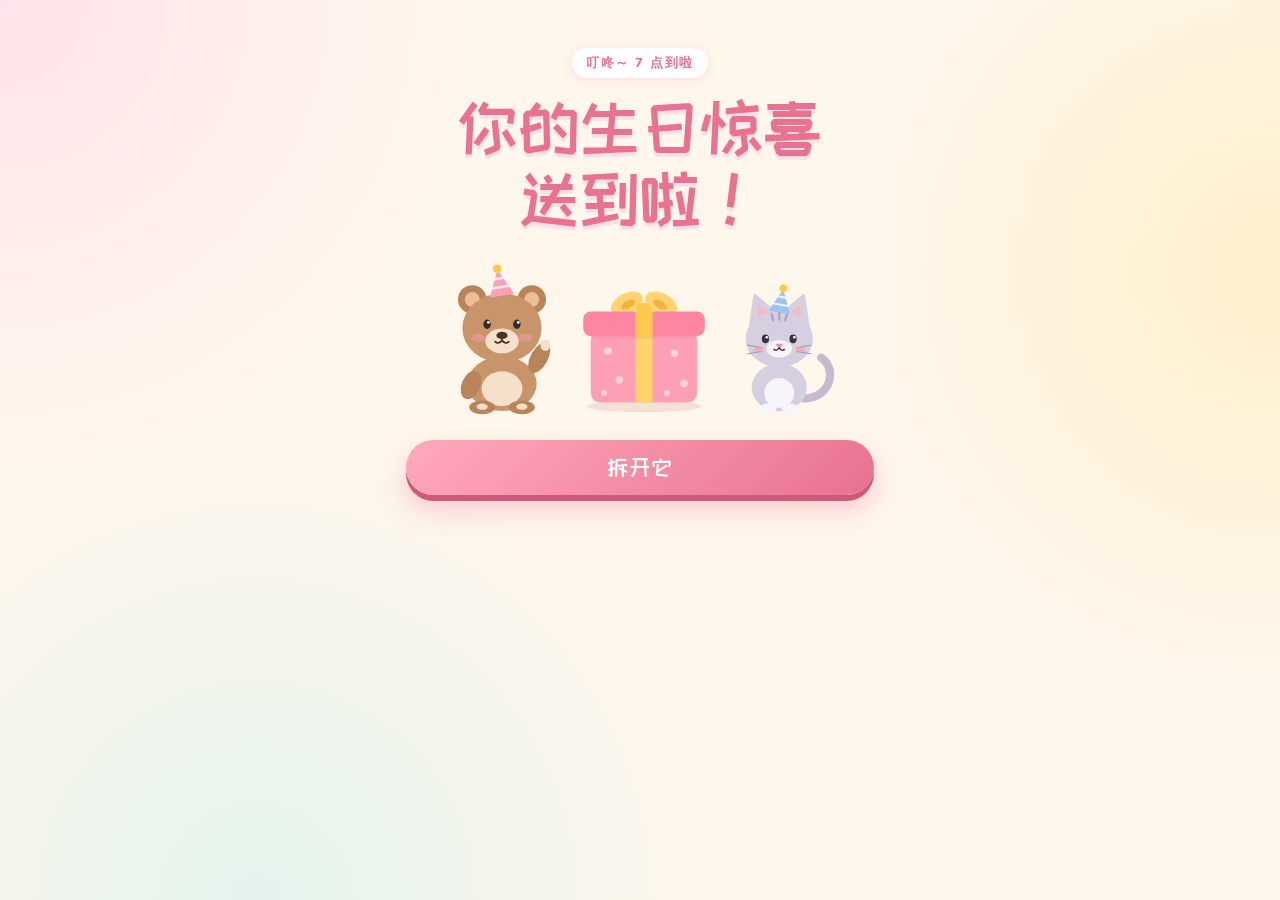
==== birthday/index.html @ e0cf1a4a "Birthday surprise: /birthday page and a week-long envelope on the home page - /birthday: locked unti" ====
<!DOCTYPE html>
<html lang="zh-CN">
<head>
	<meta charset="utf-8" />
	<meta name="viewport" content="width=device-width, initial-scale=1, viewport-fit=cover" />
	<title>生日快乐 ♥</title>
	<meta name="description" content="今晚 7 点（美东时间）准时开启" />
	<meta property="og:title" content="嘘——这里藏着一份生日惊喜" />
	<meta property="og:description" content="今晚 7 点（美东时间）准时开启" />
	<meta name="robots" content="noindex" />
	<meta name="theme-color" content="#fff4ea" />
	<meta name="format-detection" content="telephone=no" />
	<link rel="icon" href="../app/icons/icon-192.png" type="image/png" />
	<link rel="apple-touch-icon" href="../app/icons/apple-touch-icon.png" />
	<link rel="preconnect" href="https://fonts.googleapis.com" />
	<link rel="preconnect" href="https://fonts.gstatic.com" crossorigin />
	<link href="https://fonts.googleapis.com/css2?family=Nunito:wght@600;700;800;900&family=ZCOOL+KuaiLe&display=swap" rel="stylesheet" />
	<style>
		:root {
			--cream: #fff6ec;
			--paper: #fffdf9;
			--ink: #5a3d36;
			--ink-soft: #8a6a60;
			--ink-mute: #b39c92;
			--pink: #ff9fb5;
			--pink-soft: #ffd6e0;
			--pink-deep: #e8728f;
			--honey: #ffc94d;
			--mint: #8fd3b8;
			--sky: #9cc3f2;
			--lav: #c3aef0;
			--shadow: 0 10px 30px rgba(214, 140, 120, 0.16), 0 2px 6px rgba(214, 140, 120, 0.1);
			--display: "ZCOOL KuaiLe", "Nunito", "PingFang SC", "Hiragino Sans GB", "Microsoft YaHei", sans-serif;
			--body: "Nunito", "PingFang SC", "Hiragino Sans GB", "Microsoft YaHei", system-ui, sans-serif;
		}

		* { box-sizing: border-box; margin: 0; padding: 0; }
		[hidden] { display: none !important; }
		html { -webkit-text-size-adjust: 100%; background: var(--cream); }
		body {
			min-height: 100vh;
			min-height: 100svh;
			font-family: var(--body);
			color: var(--ink);
			background:
				radial-gradient(60vmax 60vmax at 0% 0%, #ffe3ea 0%, transparent 60%),
				radial-gradient(55vmax 55vmax at 100% 30%, #fff0cc 0%, transparent 60%),
				radial-gradient(60vmax 60vmax at 20% 100%, #e3f4ec 0%, transparent 60%),
				var(--cream);
			background-attachment: fixed;
			overflow-x: hidden;
			-webkit-tap-highlight-color: transparent;
		}
		button { font: inherit; color: inherit; border: 0; background: none; cursor: pointer; touch-action: manipulation; }
		svg { display: block; overflow: visible; }

		/* ---------- floating hearts / paws / sparkles ---------- */
		.sky { position: fixed; inset: 0; pointer-events: none; z-index: 0; overflow: hidden; }
		.floaty { position: absolute; bottom: -48px; opacity: 0.5; animation: floatUp linear infinite; will-change: transform; }
		.floaty i { display: block; width: 100%; height: 100%; animation: sway 3.2s ease-in-out infinite alternate; }
		.floaty svg { width: 100%; height: 100%; fill: currentColor; }
		@keyframes floatUp { to { transform: translateY(calc(-100vh - 96px)) rotate(24deg); } }
		@keyframes sway { from { transform: translateX(-10px); } to { transform: translateX(10px); } }

		#confetti { position: fixed; inset: 0; width: 100%; height: 100%; pointer-events: none; z-index: 60; }

		main {
			position: relative;
			z-index: 1;
			max-width: 460px;
			margin: 0 auto;
			padding: calc(env(safe-area-inset-top) + 22px) max(16px, env(safe-area-inset-right)) calc(env(safe-area-inset-bottom) + 40px) max(16px, env(safe-area-inset-left));
		}
		@media (min-width: 720px) { main { max-width: 500px; padding-top: 48px; } }

		.stage { animation: stageIn 0.55s ease both; }
		@keyframes stageIn { from { opacity: 0; transform: translateY(14px); } }

		.head { text-align: center; }
		.eyebrow {
			display: inline-block;
			font-weight: 800;
			font-size: 13px;
			letter-spacing: 0.12em;
			color: var(--pink-deep);
			background: #fff;
			padding: 6px 14px;
			border-radius: 999px;
			box-shadow: 0 2px 10px rgba(232, 114, 143, 0.16);
		}
		.title {
			font-family: var(--display);
			font-weight: 400;
			font-size: clamp(46px, 14vw, 66px);
			line-height: 1.08;
			color: var(--pink-deep);
			margin-top: 14px;
			text-shadow: 0 4px 0 #ffe0e8;
		}
		.sub { font-family: var(--display); font-size: clamp(21px, 6.2vw, 27px); color: var(--ink-soft); margin-top: 6px; }

		.card {
			position: relative;
			background: var(--paper);
			border: 2px solid #fff;
			border-radius: 28px;
			box-shadow: var(--shadow);
			padding: 20px;
			margin-top: 20px;
		}
		.card h2, .section-head h2 { font-family: var(--display); font-weight: 400; font-size: 26px; color: var(--pink-deep); text-align: center; }
		.hint { text-align: center; color: var(--ink-soft); font-size: 15px; line-height: 1.6; margin-top: 6px; }

		.bob { animation: bob 3.2s ease-in-out infinite; }
		.bob.late { animation-delay: -1.6s; }
		@keyframes bob { 50% { transform: translateY(-6px); } }

		/* character parts */
		.blink { transform-box: fill-box; transform-origin: center; animation: blink 4.6s infinite; }
		@keyframes blink { 0%, 93%, 100% { transform: scaleY(1); } 96% { transform: scaleY(0.1); } }
		.wave { transform-box: view-box; transform-origin: 146px 168px; animation: wave 1.6s ease-in-out infinite; }
		@keyframes wave { 0%, 100% { transform: rotate(-6deg); } 50% { transform: rotate(14deg); } }
		.tail { transform-box: view-box; transform-origin: 146px 206px; animation: tail 2.2s ease-in-out infinite; }
		@keyframes tail { 0%, 100% { transform: rotate(-8deg); } 50% { transform: rotate(10deg); } }

		/* ---------- stage: locked ---------- */
		.scene {
			position: relative;
			display: flex;
			align-items: flex-end;
			justify-content: center;
			gap: 2%;
			max-width: 380px;
			margin: 22px auto 0;
			padding-bottom: 6px;
		}
		.scene::after {
			content: "";
			position: absolute;
			left: 6%; right: 6%; bottom: 0;
			height: 14px;
			border-radius: 50%;
			background: radial-gradient(closest-side, rgba(200, 140, 120, 0.22), transparent);
			z-index: -1;
		}
		.scene .bear { width: 36%; }
		.scene .cat { width: 33%; }
		.locked-gift { width: 29%; transform-origin: 50% 100%; }
		.locked-gift.wiggle { animation: wiggle 0.55s ease; }
		@keyframes wiggle {
			20% { transform: rotate(-9deg); } 40% { transform: rotate(8deg); }
			60% { transform: rotate(-5deg); } 80% { transform: rotate(3deg); }
		}
		.toast {
			position: absolute;
			left: 50%; top: 0;
			transform: translate(-50%, -100%) scale(0.6);
			opacity: 0;
			background: #fff;
			color: var(--pink-deep);
			font-weight: 800;
			font-size: 15px;
			padding: 8px 14px;
			border-radius: 16px;
			white-space: nowrap;
			box-shadow: var(--shadow);
			pointer-events: none;
			transition: transform 0.28s cubic-bezier(0.2, 1.6, 0.4, 1), opacity 0.2s;
		}
		.toast::after {
			content: "";
			position: absolute; left: 50%; bottom: -6px;
			width: 12px; height: 12px; background: #fff;
			transform: translateX(-50%) rotate(45deg);
			border-radius: 2px;
		}
		.toast.show { opacity: 1; transform: translate(-50%, -110%) scale(1); }

		/* chat */
		.chat { background: #fff8f1; padding: 16px 14px 14px; }
		.chat-log { min-height: 40px; }
		.msg { display: flex; align-items: flex-end; gap: 8px; margin: 10px 0; animation: pop 0.38s cubic-bezier(0.2, 1.5, 0.4, 1) both; }
		.msg.no-anim { animation: none; }
		.msg:first-child { margin-top: 0; }
		@keyframes pop { from { opacity: 0; transform: translateY(8px) scale(0.92); } }
		.av {
			flex: none;
			width: 36px; height: 36px;
			border-radius: 50%;
			background: #fff;
			box-shadow: 0 2px 6px rgba(214, 140, 120, 0.2);
			display: grid; place-items: center;
			padding: 3px;
		}
		.av svg { width: 100%; height: 100%; }
		.bubble {
			max-width: 76%;
			padding: 10px 14px;
			border-radius: 18px 18px 18px 6px;
			background: #fff;
			box-shadow: 0 2px 8px rgba(214, 140, 120, 0.14);
			font-size: 16px;
			line-height: 1.5;
			font-weight: 700;
			word-break: break-word;
		}
		.msg.you { flex-direction: row-reverse; }
		.msg.you .bubble { background: linear-gradient(135deg, #ffb0c3, #f5869f); color: #fff; border-radius: 18px 18px 6px 18px; }
		.typing .bubble { display: flex; gap: 5px; padding: 14px 16px; }
		.typing .bubble span { width: 7px; height: 7px; border-radius: 50%; background: var(--pink); animation: dot 1s infinite; }
		.typing .bubble span:nth-child(2) { animation-delay: 0.15s; }
		.typing .bubble span:nth-child(3) { animation-delay: 0.3s; }
		@keyframes dot { 0%, 60%, 100% { transform: translateY(0); opacity: 0.5; } 30% { transform: translateY(-5px); opacity: 1; } }

		.chips { display: flex; flex-wrap: wrap; justify-content: flex-end; gap: 8px; margin-top: 12px; }
		.chip {
			padding: 9px 15px;
			border-radius: 999px;
			background: #fff;
			border: 2px dashed var(--pink);
			color: var(--pink-deep);
			font-weight: 800;
			font-size: 15px;
			animation: pop 0.38s cubic-bezier(0.2, 1.5, 0.4, 1) both;
		}
		.chip:active { transform: scale(0.95); }
		.chip.first { animation: pop 0.38s cubic-bezier(0.2, 1.5, 0.4, 1) both, nudge 1.8s 1s ease-in-out infinite; }
		@keyframes nudge { 0%, 100% { transform: translateY(0); } 50% { transform: translateY(-3px); } }
		.composer {
			display: flex;
			align-items: center;
			gap: 8px;
			margin-top: 12px;
			background: #fff;
			border-radius: 999px;
			padding: 5px 5px 5px 18px;
			box-shadow: inset 0 0 0 2px #ffe2d6;
			transition: box-shadow 0.2s;
		}
		.composer:focus-within { box-shadow: inset 0 0 0 2px var(--pink); }
		.composer input {
			flex: 1; min-width: 0;
			border: 0; outline: 0; background: transparent;
			font: inherit; font-size: 16px; font-weight: 700; color: var(--ink);
			padding: 8px 0;
		}
		.composer input::placeholder { color: var(--ink-mute); }
		.composer button {
			flex: none;
			width: 42px; height: 42px;
			border-radius: 50%;
			background: var(--pink-deep);
			color: #fff;
			display: grid; place-items: center;
		}
		.composer button svg { width: 20px; height: 20px; }
		.composer button:active { transform: scale(0.92); }

		/* countdown */
		.countdown { margin-top: 86px; text-align: center; padding-top: 30px; animation: pop 0.5s cubic-bezier(0.2, 1.4, 0.4, 1) both; }
		.peek { position: absolute; left: 50%; top: -74px; width: 92px; transform: translateX(-50%); }
		.cd-label { font-family: var(--display); font-size: 22px; color: var(--ink-soft); }
		.cd-digits { display: flex; justify-content: center; align-items: flex-start; gap: 6px; margin-top: 14px; }
		.cd-unit { display: flex; flex-direction: column; align-items: center; gap: 8px; }
		.cd-num {
			display: block;
			min-width: clamp(60px, 19vw, 80px);
			padding: 12px 6px;
			border-radius: 18px;
			background: linear-gradient(#fff, #fff2ea);
			box-shadow: 0 4px 0 #ffd3c4, 0 10px 18px rgba(232, 114, 143, 0.14);
			font: 900 clamp(32px, 10vw, 44px)/1 var(--body);
			font-variant-numeric: tabular-nums;
			color: var(--pink-deep);
		}
		.cd-num.tick { animation: tickPop 0.32s ease; }
		@keyframes tickPop { 40% { transform: translateY(-3px) scale(1.06); } }
		.cd-sep { font: 900 32px/1 var(--body); color: var(--pink); padding-top: 14px; animation: sep 1s steps(1) infinite; }
		@keyframes sep { 50% { opacity: 0.25; } }
		.cd-cap { font-size: 13px; font-weight: 800; color: var(--ink-mute); }
		.cd-foot { margin-top: 16px; font-weight: 800; font-size: 14px; color: var(--ink-soft); }
		.countdown .btn-big { margin-top: 18px; }

		.btn-big {
			display: block;
			width: 100%;
			padding: 16px 20px;
			border-radius: 999px;
			background: linear-gradient(135deg, #ffa9bd, #e8728f);
			color: #fff;
			font-family: var(--display);
			font-size: 23px;
			letter-spacing: 0.04em;
			box-shadow: 0 6px 0 #d0587a, 0 14px 26px rgba(232, 114, 143, 0.35);
			animation: pulse 1.6s ease-in-out infinite;
		}
		.btn-big:active { transform: translateY(4px); box-shadow: 0 2px 0 #d0587a, 0 6px 12px rgba(232, 114, 143, 0.3); animation: none; }
		@keyframes pulse { 50% { transform: scale(1.03); } }

		/* ---------- stage: door ---------- */
		.door-scene { display: flex; align-items: flex-end; justify-content: center; gap: 1%; margin: 26px auto 26px; max-width: 400px; }
		.door-scene .bear { width: 31%; }
		.door-scene .cat { width: 29%; }
		.door-gift { width: 38%; transform-origin: 50% 100%; animation: hop 1.4s ease-in-out infinite; }
		@keyframes hop { 0%, 100% { transform: translateY(0) rotate(0); } 25% { transform: translateY(-10px) rotate(-3deg); } 50% { transform: translateY(0) rotate(0); } 70% { transform: translateY(-5px) rotate(2deg); } }
		.gift-svg .lid { transform-box: view-box; transform-origin: 80px 64px; transition: transform 0.55s cubic-bezier(0.3, 1.4, 0.5, 1), opacity 0.4s 0.2s; }
		.is-open .gift-svg .lid { transform: translate(-26px, -70px) rotate(-28deg); opacity: 0; }
		.is-open { animation: none !important; }

		/* ---------- stage: verify ---------- */
		.verify { margin-top: 96px; padding-top: 34px; text-align: center; }
		.verify-q { font-size: 17px; font-weight: 800; color: var(--ink-soft); }
		.verify-q b { color: var(--pink-deep); }
		.pin { position: relative; display: flex; justify-content: center; gap: 10px; margin: 18px auto 0; width: max-content; cursor: text; }
		.pin input {
			position: absolute; inset: 0; width: 100%; height: 100%;
			opacity: 0; border: 0; font-size: 16px; caret-color: transparent; z-index: 2;
		}
		.pin-box {
			position: relative;
			width: clamp(52px, 15vw, 62px); height: clamp(62px, 18vw, 72px);
			border-radius: 18px;
			background: #fff;
			box-shadow: inset 0 0 0 2px #ffd6e0, 0 4px 0 #ffe4d8;
			display: grid; place-items: center;
			font: 900 32px/1 var(--body);
			color: var(--pink-deep);
			transition: box-shadow 0.15s, background 0.2s;
		}
		.pin.focus .pin-box.active { box-shadow: inset 0 0 0 3px var(--pink-deep), 0 4px 0 #ffd0dc; }
		.pin.focus .pin-box.active::after { content: ""; position: absolute; width: 3px; height: 30px; border-radius: 2px; background: var(--pink-deep); animation: sep 1s steps(1) infinite; }
		.pin.shake { animation: shake 0.5s ease; }
		@keyframes shake { 20%, 60% { transform: translateX(-10px); } 40%, 80% { transform: translateX(10px); } }
		.pin.ok .pin-box { background: #eaf8f1; color: #3aa57a; box-shadow: inset 0 0 0 2px #8fd3b8, 0 4px 0 #cfeee0; }
		.pin-msg { margin-top: 16px; font-weight: 800; font-size: 15px; color: var(--ink-mute); min-height: 1.5em; }
		.pin-msg.bad { color: var(--pink-deep); }
		.pin-msg.good { color: #3aa57a; }

		/* ---------- stage: party ---------- */
		.party-hero { position: relative; text-align: center; padding-top: 6px; }
		.balloon { position: absolute; top: 0; width: 50px; z-index: -1; }
		.balloon svg { width: 100%; }
		.balloon.b1 { left: -2px; animation: drift 5s ease-in-out infinite; }
		.balloon.b2 { right: -2px; top: 18px; width: 44px; animation: drift 6s ease-in-out -2s infinite; }
		@keyframes drift { 50% { transform: translateY(-12px) rotate(4deg); } }
		.bday-title {
			display: flex;
			justify-content: center;
			margin-top: 12px;
			font-family: var(--display);
			font-weight: 400;
			font-size: clamp(66px, 21vw, 104px);
			line-height: 1.05;
			cursor: pointer;
			user-select: none;
			-webkit-user-select: none;
		}
		.bday-title span {
			display: inline-block;
			text-shadow: 0 3px 0 #fff, 0 -3px 0 #fff, 3px 0 0 #fff, -3px 0 0 #fff, 2px 2px 0 #fff, -2px -2px 0 #fff, 2px -2px 0 #fff, -2px 2px 0 #fff, 0 10px 18px rgba(232, 114, 143, 0.28);
			animation: dropIn 0.75s cubic-bezier(0.2, 1.6, 0.4, 1) calc(var(--i) * 0.12s) both, bob 2.8s ease-in-out calc(1.2s + var(--i) * 0.22s) infinite;
		}
		.bday-title span:nth-child(1) { color: #ef7a96; }
		.bday-title span:nth-child(2) { color: #f2a93b; }
		.bday-title span:nth-child(3) { color: #4fb892; }
		.bday-title span:nth-child(4) { color: #6c9ee6; }
		@keyframes dropIn { from { opacity: 0; transform: translateY(-60px) scale(0.6) rotate(-12deg); } }
		.bday-sub { font-weight: 900; font-size: 14px; letter-spacing: 0.34em; color: var(--ink-soft); margin-top: 6px; text-transform: uppercase; }
		.duo { display: flex; justify-content: center; align-items: flex-end; gap: 4%; margin-top: 14px; }
		.duo .bear { width: 44%; max-width: 180px; }
		.duo .cat { width: 41%; max-width: 168px; }

		.apart { display: flex; align-items: center; gap: 10px; margin: 4px 4px 14px; }
		.apart .av { width: 52px; height: 52px; padding: 4px; }
		.apart-line { position: relative; flex: 1; height: 0; border-top: 3px dashed var(--pink-soft); }
		.apart-heart { position: absolute; top: -13px; left: 0; width: 24px; height: 24px; color: var(--pink-deep); animation: travel 2.6s ease-in-out infinite alternate; }
		.apart-heart svg { width: 100%; height: 100%; fill: currentColor; }
		@keyframes travel { from { left: 0; } to { left: calc(100% - 24px); } }
		.apart-card p { text-align: center; line-height: 1.75; font-size: 16px; font-weight: 700; color: var(--ink-soft); }
		.apart-card .big { font-family: var(--display); font-weight: 400; font-size: 25px; line-height: 1.45; color: var(--pink-deep); margin-top: 6px; }
		.apart-card .small { margin-top: 8px; font-size: 15px; }

		.cake { display: block; width: min(78%, 280px); margin: 12px auto 0; }
		.flame { transform-box: fill-box; transform-origin: 50% 100%; animation: flicker 0.16s ease-in-out infinite alternate; transition: transform 0.35s ease, opacity 0.35s ease; }
		.glow { transition: opacity 0.35s ease; animation: glow 1.8s ease-in-out infinite; }
		@keyframes flicker { from { transform: scale(1, 1) skewX(-2deg); } to { transform: scale(0.93, 1.08) skewX(2deg); } }
		@keyframes glow { 50% { opacity: 0.35; } }
		.smoke { opacity: 0; }
		.cake.out .flame { animation: none; transform: scale(0.1); opacity: 0; }
		.cake.out .glow { animation: none; opacity: 0; }
		.cake.out .smoke { animation: smoke 1.6s ease-out forwards; }
		.cake.out .c2 .flame, .cake.out .c2 .glow { transition-delay: 0.12s; }
		.cake.out .c2 .smoke { animation-delay: 0.12s; }
		.cake.out .c3 .flame, .cake.out .c3 .glow { transition-delay: 0.24s; }
		.cake.out .c3 .smoke { animation-delay: 0.24s; }
		@keyframes smoke { 0% { opacity: 0; transform: translateY(0); } 25% { opacity: 0.8; } 100% { opacity: 0; transform: translateY(-26px); } }
		.relight { display: block; margin: 12px auto 0; font-weight: 800; font-size: 14px; color: var(--pink-deep); padding: 8px 14px; border-radius: 999px; background: #fff0f3; }

		.section-head { text-align: center; margin-top: 34px; }
		.section-head p { color: var(--ink-soft); font-weight: 700; margin-top: 4px; }
		.gift-top { display: flex; align-items: center; justify-content: center; gap: 10px; }
		.gift-top h3 { font-family: var(--display); font-weight: 400; font-size: 25px; color: var(--ink); }
		.tag { font-weight: 900; font-size: 13px; letter-spacing: 0.06em; color: #fff; background: var(--pink-deep); padding: 4px 10px; border-radius: 999px; }
		.tag.honey { background: #f2a93b; }
		.giftbox { display: block; width: min(52%, 200px); margin: 14px auto 0; transform-origin: 50% 100%; animation: hop 1.8s ease-in-out infinite; }
		.reveal { text-align: center; animation: pop 0.5s cubic-bezier(0.2, 1.4, 0.4, 1) both; }
		.stand { width: min(92%, 320px); margin: 10px auto 0; }
		.drawer-hot { animation: hot 1.2s ease-in-out infinite; }
		@keyframes hot { 50% { opacity: 0.55; } }
		.point { animation: point 0.9s ease-in-out infinite; }
		@keyframes point { 50% { transform: translateX(6px); } }
		.twinkle { transform-box: fill-box; transform-origin: center; animation: twinkle 1.4s ease-in-out infinite; }
		.twinkle:nth-of-type(2) { animation-delay: 0.45s; }
		.twinkle:nth-of-type(3) { animation-delay: 0.9s; }
		@keyframes twinkle { 50% { transform: scale(0.4) rotate(45deg); opacity: 0.4; } }
		.reveal .big { font-family: var(--display); font-size: 26px; line-height: 1.45; color: var(--ink); margin-top: 12px; }
		.reveal .big b { font-weight: 400; color: var(--pink-deep); }
		.reveal .small { color: var(--ink-soft); font-weight: 700; margin-top: 8px; line-height: 1.6; }

		.scratch {
			position: relative;
			margin-top: 14px;
			aspect-ratio: 1290 / 1159;
			border-radius: 18px;
			overflow: hidden;
			background: #fff;
			box-shadow: inset 0 0 0 2px #ffe2d6;
			user-select: none;
			-webkit-user-select: none;
			-webkit-touch-callout: none;
		}
		.scratch img { position: absolute; inset: 0; width: 100%; height: 100%; object-fit: cover; -webkit-user-drag: none; }
		.scratch canvas { position: absolute; inset: 0; width: 100%; height: 100%; touch-action: none; cursor: grab; transition: opacity 0.6s ease; }
		.scratch canvas.gone { opacity: 0; pointer-events: none; }
		.scratch.revealed img { cursor: zoom-in; }
		.seal {
			position: absolute;
			left: 34.42%; top: 75.93%; width: 42.64%; height: 19.33%;
			clip-path: polygon(22.5% 0, 100% 0, 100% 100%, 0 100%, 0 32.1%, 22.5% 32.1%);
			background: repeating-linear-gradient(-45deg, #ffb3c5 0 8px, #ffd0dc 8px 16px);
			display: flex; align-items: flex-end; justify-content: center;
			padding-bottom: 4%;
		}
		.seal span { font-size: 12px; font-weight: 900; color: #c0506e; background: rgba(255, 255, 255, 0.9); padding: 2px 8px; border-radius: 999px; white-space: nowrap; }
		.seal.wiggle { animation: wiggle 0.5s ease; }
		.scratch-toast {
			position: absolute;
			left: 50%; top: 58%;
			transform: translate(-50%, -50%) scale(0.7);
			opacity: 0;
			z-index: 3;
			background: #fff;
			color: var(--pink-deep);
			font-weight: 900;
			font-size: 15px;
			padding: 9px 16px;
			border-radius: 999px;
			white-space: nowrap;
			box-shadow: var(--shadow);
			pointer-events: none;
			transition: transform 0.28s cubic-bezier(0.2, 1.6, 0.4, 1), opacity 0.2s;
		}
		.scratch-toast.show { opacity: 1; transform: translate(-50%, -50%) scale(1); }
		.scratch-nudge { text-align: center; font-weight: 800; color: var(--pink-deep); margin-top: 10px; font-size: 15px; min-height: 1.5em; }
		.skip { display: block; margin: 6px auto 0; font-size: 13px; font-weight: 700; color: var(--ink-mute); text-decoration: underline; text-underline-offset: 3px; padding: 6px; }
		.scratch-done { text-align: center; margin-top: 14px; animation: pop 0.5s cubic-bezier(0.2, 1.4, 0.4, 1) both; }
		.scratch-done .big { font-family: var(--display); font-size: 24px; color: var(--pink-deep); line-height: 1.4; }
		.scratch-done .small { color: var(--ink-soft); font-weight: 700; margin-top: 6px; font-size: 14px; }

		.letter { margin-top: 34px; padding: 26px 22px 24px; }
		.letter::before { content: ""; position: absolute; inset: 8px; border: 2px dashed #fbd9df; border-radius: 22px; pointer-events: none; }
		.letter h2 { text-align: left; margin-bottom: 8px; }
		.letter p { font-size: 17px; line-height: 1.85; font-weight: 700; color: var(--ink); margin-top: 6px; text-wrap: pretty; }
		.letter .sign { text-align: right; font-family: var(--display); font-weight: 400; font-size: 22px; color: var(--pink-deep); margin-top: 6px; }
		.letter .corner { position: absolute; right: -10px; top: -26px; width: 72px; transform: rotate(10deg); }

		.foot { text-align: center; margin-top: 30px; }
		.foot a { color: var(--ink-soft); font-weight: 800; font-size: 14px; text-decoration: none; padding: 10px 16px; border-radius: 999px; background: rgba(255, 255, 255, 0.7); }

		.music {
			position: fixed;
			z-index: 40;
			right: max(16px, calc(env(safe-area-inset-right) + 10px));
			bottom: calc(env(safe-area-inset-bottom) + 16px);
			width: 54px; height: 54px;
			border-radius: 50%;
			background: #fff;
			color: var(--pink-deep);
			box-shadow: var(--shadow);
			display: grid; place-items: center;
			border: 2px solid #ffe2ea;
		}
		.music svg { width: 24px; height: 24px; }
		.music.on { animation: spin 3s linear infinite; background: var(--pink-deep); color: #fff; border-color: var(--pink-deep); }
		@keyframes spin { to { transform: rotate(360deg); } }

		@media (prefers-reduced-motion: reduce) {
			*, *::before, *::after { animation-duration: 0.01ms !important; animation-iteration-count: 1 !important; transition-duration: 0.01ms !important; }
		}
	</style>
</head>
<body>
	<div class="sky" id="sky" aria-hidden="true"></div>
	<canvas id="confetti" aria-hidden="true"></canvas>

	<main>
		<!-- ============ before 7pm ET ============ -->
		<section id="stage-lock" class="stage" hidden>
			<div class="head">
				<span class="eyebrow">嘿！等一下！</span>
				<h1 class="title">太心急啦！</h1>
				<p class="sub">还没到你生日呢～</p>
			</div>
			<div class="scene">
				<div class="bear bob" data-art="bear-pout"></div>
				<button class="locked-gift" id="locked-gift" aria-label="上了锁的礼物" data-art="gift-locked"></button>
				<div class="cat bob late" data-art="cat"></div>
				<div class="toast" id="toast" role="status"></div>
			</div>

			<div class="card chat">
				<div class="chat-log" id="chat-log" aria-live="polite"></div>
				<div class="chips" id="chips"></div>
				<form class="composer" id="composer" autocomplete="off" hidden>
					<input id="msg" type="text" enterkeyhint="send" placeholder="说点什么…" maxlength="60" aria-label="消息" />
					<button type="submit" aria-label="发送">
						<svg viewBox="0 0 24 24" fill="none" stroke="currentColor" stroke-width="2.6" stroke-linecap="round" stroke-linejoin="round"><path d="M5 12h13M13 6l6 6-6 6"/></svg>
					</button>
				</form>
			</div>

			<div class="card countdown" id="countdown" hidden>
				<div class="peek" data-art="bear-peek"></div>
				<p class="cd-label" id="cd-label">距离拆礼物还有</p>
				<div class="cd-digits">
					<div class="cd-unit"><span class="cd-num" id="cd-h">00</span><span class="cd-cap">小时</span></div>
					<span class="cd-sep">:</span>
					<div class="cd-unit"><span class="cd-num" id="cd-m">00</span><span class="cd-cap">分钟</span></div>
					<span class="cd-sep">:</span>
					<div class="cd-unit"><span class="cd-num" id="cd-s">00</span><span class="cd-cap">秒</span></div>
				</div>
				<p class="cd-foot" id="cd-foot">今晚 7 点（美东时间）准时开启</p>
				<button class="btn-big" id="btn-ready" hidden>时间到啦！拆开惊喜</button>
			</div>
		</section>

		<!-- ============ 7pm, first visit: the doorbell ============ -->
		<section id="stage-door" class="stage" hidden>
			<div class="head">
				<span class="eyebrow">叮咚～ 7 点到啦</span>
				<h1 class="title">你的生日惊喜<br />送到啦！</h1>
			</div>
			<div class="door-scene">
				<div class="bear bob" data-art="bear-hat"></div>
				<button class="door-gift" id="door-gift" aria-label="打开礼物" data-art="gift"></button>
				<div class="cat bob late" data-art="cat-hat"></div>
			</div>
			<button class="btn-big" id="btn-open">拆开它</button>
		</section>

		<!-- ============ are you really you? ============ -->
		<section id="stage-verify" class="stage" hidden>
			<div class="head">
				<span class="eyebrow">拆礼物之前</span>
				<h1 class="title">真的是你吗？</h1>
				<p class="sub">先验证一下身份～</p>
			</div>
			<div class="card verify">
				<div class="peek" data-art="bear-peek"></div>
				<p class="verify-q">输入<b>我们在一起的日子</b></p>
				<label class="pin" id="pin">
					<input id="pin-input" type="text" inputmode="numeric" pattern="[0-9]*" maxlength="4" autocomplete="off" aria-label="我们在一起的日子，4 个数字" />
					<span class="pin-box"></span><span class="pin-box"></span><span class="pin-box"></span><span class="pin-box"></span>
				</label>
				<p class="pin-msg" id="pin-msg">4 个数字哦</p>
			</div>
		</section>

		<!-- ============ the party ============ -->
		<section id="stage-party" class="stage" hidden>
			<header class="party-hero">
				<div class="balloon b1" data-art="balloon-pink"></div>
				<div class="balloon b2" data-art="balloon-blue"></div>
				<span class="eyebrow">给全世界最可爱的小朋友</span>
				<h1 class="bday-title" id="bday-title" aria-label="生日快乐">
					<span style="--i:0">生</span><span style="--i:1">日</span><span style="--i:2">快</span><span style="--i:3">乐</span>
				</h1>
				<p class="bday-sub">Happy Birthday</p>
				<div class="duo">
					<div class="bear bob" data-art="bear-hat"></div>
					<div class="cat bob late" data-art="cat-hat"></div>
				</div>
			</header>

			<section class="card apart-card">
				<div class="apart">
					<div class="av" data-art="bear-face"></div>
					<div class="apart-line"><span class="apart-heart" data-art="heart"></span></div>
					<div class="av" data-art="cat-face"></div>
				</div>
				<p>我知道，今年生日我不在你身边……</p>
				<p class="big">但是礼物，<br />一定一定要有的呀！</p>
				<p class="small">所以我偷偷准备了两份：<br />一份早就藏好了，一份正在路上跑着～</p>
			</section>

			<section class="card">
				<h2>先许个愿吧</h2>
				<p class="hint" id="cake-hint">闭上眼睛许个愿，<br />然后点一下蜡烛，把它们吹灭～</p>
				<button class="cake" id="cake" aria-label="吹蜡烛" data-art="cake"></button>
				<button class="relight" id="relight" hidden>再点一次蜡烛</button>
			</section>

			<div class="section-head">
				<h2>你的生日礼物</h2>
				<p>一共两份，一个一个拆～</p>
			</div>

			<section class="card" id="gift1">
				<div class="gift-top"><span class="tag">No.1</span><h3>神秘礼物</h3></div>
				<button class="giftbox" id="giftbox" aria-label="拆开第一份礼物" data-art="gift"></button>
				<p class="hint" id="giftbox-hint">点一下礼物盒，拆开看看</p>
				<div class="reveal" id="gift1-reveal" hidden>
					<div class="stand" data-art="nightstand"></div>
					<p class="big">去<b>床头柜</b>那里，<br />拉开<b>最下面</b>的那个抽屉～</p>
					<p class="small">它已经在里面偷偷等你好久啦</p>
				</div>
			</section>

			<section class="card" id="gift2">
				<div class="gift-top"><span class="tag honey">No.2</span><h3>刮刮乐</h3></div>
				<p class="hint">用手指把涂层刮开，看看是什么～</p>
				<div class="scratch" id="scratch">
					<img id="scratch-img" alt="第二份礼物：订单已下，预计 10 月 6 日送到" data-src="gift.jpg" draggable="false" />
					<div class="seal" id="seal"><span>地址保密</span></div>
					<canvas id="scratch-cover"></canvas>
					<div class="scratch-toast" id="scratch-toast">不能把个人信息暴露在网上哦～</div>
				</div>
				<p class="scratch-nudge" id="scratch-nudge"></p>
				<button class="skip" id="scratch-skip">手指刮累了？直接揭晓</button>
				<div class="scratch-done" id="scratch-done" hidden>
					<p class="big">它已经在路上啦，<br />10 月 6 日见！</p>
					<p class="small">人没法飞过去，就先让礼物替我跑一趟～</p>
				</div>
			</section>

			<section class="card letter">
				<div class="corner" data-art="cat-face"></div>
				<h2>写给你</h2>
				<p>小朋友，生日快乐呀！</p>
				<p>今年没办法陪你吹蜡烛，也没办法第一个当面抱抱你，想到这个就有一点点小遗憾。</p>
				<p>但是距离挡不住礼物，更挡不住想你。这些小惊喜，就当是我先替自己陪在你身边～</p>
				<p>等我们见面，再补你一个大大的拥抱。</p>
				<p>新的一岁，要一直开开心心的。</p>
				<p class="sign">永远爱你的哥哥 ♥&#xFE0E;</p>
			</section>

			<div class="foot"><a href="/">回到我们的故事 →</a></div>
		</section>

		<noscript><p class="hint" style="margin-top:40px">要打开 JavaScript 才能拆礼物哦</p></noscript>
	</main>
	<button class="music" id="music" aria-label="播放生日歌" hidden>
		<svg viewBox="0 0 24 24" fill="currentColor"><path d="M9 17.5a3 3 0 1 1-2-2.83V5.2a1 1 0 0 1 .76-.97l10-2.5A1 1 0 0 1 19 2.7v12.8a3 3 0 1 1-2-2.83V7.28l-8 2V17.5z"/></svg>
	</button>

	<script>
	(() => {
		'use strict';

		// 2026-09-29 19:00 America/New_York (EDT = UTC-4)
		const UNLOCK = Date.UTC(2026, 8, 29, 23, 0, 0);

		// Preview helpers: ?now=2026-09-29T23:00:05Z pretends it's that moment; ?reset forgets progress.
		const qs = new URLSearchParams(location.search);
		let clockOffset = 0;
		if (qs.has('now')) {
			const t = Date.parse(qs.get('now'));
			if (!Number.isNaN(t)) clockOffset = t - Date.now();
		}
		const now = () => Date.now() + clockOffset;

		// "our day" as 4 digits; only a salted FNV-1a hash lives here, never the digits
		const CODE_HASH = '9ea02e50';
		const codeOk = (code) => {
			const str = `ff-bday-2026::${code}`;
			let h = 0x811c9dc5;
			for (let i = 0; i < str.length; i++) { h ^= str.charCodeAt(i); h = Math.imul(h, 0x01000193) >>> 0; }
			return h.toString(16).padStart(8, '0') === CODE_HASH;
		};

		const KEY = 'ff-bday-2026:';
		const store = {
			get(k) { try { return localStorage.getItem(KEY + k); } catch (e) { return null; } },
			set(k, v) { try { localStorage.setItem(KEY + k, v); } catch (e) {} },
			clear() {
				try { Object.keys(localStorage).filter((k) => k.startsWith(KEY)).forEach((k) => localStorage.removeItem(k)); } catch (e) {}
			},
		};
		if (qs.has('reset')) store.clear();

		const $ = (s, r = document) => r.querySelector(s);
		const sleep = (ms) => new Promise((r) => setTimeout(r, ms));
		const pick = (a) => a[Math.floor(Math.random() * a.length)];
		const reduced = window.matchMedia('(prefers-reduced-motion: reduce)').matches;

		/* ================= art ================= */

		const HEART_D = 'M12 21s-7.5-4.6-9.6-9.2C.9 8.4 3 4.5 6.7 4.5c2.1 0 3.6 1.2 5.3 3.2 1.7-2 3.2-3.2 5.3-3.2 3.7 0 5.8 3.9 4.3 7.3C19.5 16.4 12 21 12 21z';
		const ICONS = {
			heart: `<svg viewBox="0 0 24 24"><path d="${HEART_D}"/></svg>`,
			paw: '<svg viewBox="0 0 24 24"><ellipse cx="12" cy="15.5" rx="5.6" ry="4.6"/><circle cx="5.8" cy="9.6" r="2.4"/><circle cx="9.8" cy="5.8" r="2.4"/><circle cx="14.2" cy="5.8" r="2.4"/><circle cx="18.2" cy="9.6" r="2.4"/></svg>',
			star: '<svg viewBox="0 0 24 24"><path d="M12 2c.8 5.2 4.8 9.2 10 10-5.2.8-9.2 4.8-10 10-.8-5.2-4.8-9.2-10-10 5.2-.8 9.2-4.8 10-10z"/></svg>',
		};

		function partyHat(x, y, tilt, color) {
			return `<g transform="rotate(${tilt} ${x} ${y})">
				<path d="M${x - 20} ${y} L${x} ${y - 42} L${x + 20} ${y} Z" fill="${color}"/>
				<path d="M${x - 13} ${y - 14} L${x + 13} ${y - 14} M${x - 7} ${y - 28} L${x + 7} ${y - 28}" stroke="#fff" stroke-width="4" stroke-linecap="round" opacity=".8"/>
				<circle cx="${x}" cy="${y - 44}" r="7" fill="#ffc94d"/>
			</g>`;
		}

		function bearHead({ pout = false, hat = false } = {}) {
			const brows = pout
				? '<path d="M64 70 L84 76 M136 70 L116 76" stroke="#6b4a36" stroke-width="4" stroke-linecap="round"/>'
				: '';
			const mouth = pout
				? '<path d="M100 111 v3 M92 121 q8 -6 16 0" stroke="#4a3228" stroke-width="2.8" fill="none" stroke-linecap="round"/>'
				: '<path d="M100 110 v4 M100 114 q-6 7 -11 2 M100 114 q6 7 11 2" stroke="#4a3228" stroke-width="2.8" fill="none" stroke-linecap="round"/>';
			return `<g>
				<circle cx="52" cy="48" r="23" fill="#b8845a"/><circle cx="52" cy="48" r="12" fill="#ebbd98"/>
				<circle cx="148" cy="48" r="23" fill="#b8845a"/><circle cx="148" cy="48" r="12" fill="#ebbd98"/>
				<ellipse cx="100" cy="94" rx="64" ry="56" fill="#c8956a"/>
				<ellipse cx="100" cy="115" rx="27" ry="20" fill="#f5e0c9"/>
				<ellipse cx="100" cy="106" rx="9" ry="6" fill="#4a3228"/>
				${mouth}
				<g class="blink">
					<ellipse cx="76" cy="88" rx="6" ry="7.5" fill="#3a2a24"/><ellipse cx="124" cy="88" rx="6" ry="7.5" fill="#3a2a24"/>
					<circle cx="78.2" cy="85" r="2.3" fill="#fff"/><circle cx="126.2" cy="85" r="2.3" fill="#fff"/>
				</g>
				<ellipse cx="62" cy="110" rx="11" ry="6.5" fill="#f59aa7" opacity=".6"/>
				<ellipse cx="138" cy="110" rx="11" ry="6.5" fill="#f59aa7" opacity=".6"/>
				${brows}
				${hat ? partyHat(100, 42, -10, '#ff9fb5') : ''}
			</g>`;
		}

		function bear({ pout = false, hat = false } = {}) {
			return `<svg class="bear-svg" viewBox="0 -14 200 248" aria-hidden="true">
				<ellipse cx="100" cy="184" rx="56" ry="44" fill="#c8956a"/>
				<ellipse cx="100" cy="192" rx="33" ry="28" fill="#f5e0c9"/>
				<ellipse cx="50" cy="186" rx="15" ry="24" fill="#b8845a" transform="rotate(22 50 186)"/>
				<ellipse cx="68" cy="222" rx="21" ry="11" fill="#b8845a"/><ellipse cx="132" cy="222" rx="21" ry="11" fill="#b8845a"/>
				<ellipse cx="68" cy="221" rx="9" ry="5" fill="#f5e0c9"/><ellipse cx="132" cy="221" rx="9" ry="5" fill="#f5e0c9"/>
				${bearHead({ pout, hat })}
				<g class="wave">
					<ellipse cx="160" cy="142" rx="14" ry="27" fill="#b8845a" transform="rotate(28 160 142)"/>
					<ellipse cx="170" cy="122" rx="8" ry="9" fill="#f5e0c9"/>
				</g>
			</svg>`;
		}

		function catHead({ hat = false } = {}) {
			return `<g>
				<path d="M48 76 L56 20 L96 54 Z" fill="#d6cfe0" stroke="#d6cfe0" stroke-width="6" stroke-linejoin="round"/>
				<path d="M60 64 L63 36 L84 55 Z" fill="#f7b8c4"/>
				<path d="M152 76 L144 20 L104 54 Z" fill="#d6cfe0" stroke="#d6cfe0" stroke-width="6" stroke-linejoin="round"/>
				<path d="M140 64 L137 36 L116 55 Z" fill="#f7b8c4"/>
				<ellipse cx="100" cy="98" rx="61" ry="51" fill="#d6cfe0"/>
				<path d="M100 50 v13 M86 53 l3 11 M114 53 l-3 11" stroke="#b1a6c2" stroke-width="4.5" stroke-linecap="round"/>
				<ellipse cx="100" cy="116" rx="23" ry="16" fill="#f8f4fb"/>
				<g class="blink">
					<ellipse cx="75" cy="98" rx="6.5" ry="8" fill="#3a2f45"/><ellipse cx="125" cy="98" rx="6.5" ry="8" fill="#3a2f45"/>
					<circle cx="77.4" cy="95" r="2.4" fill="#fff"/><circle cx="127.4" cy="95" r="2.4" fill="#fff"/>
				</g>
				<path d="M94.5 108 h11 l-5.5 6 z" fill="#f28ca3" stroke="#f28ca3" stroke-width="2" stroke-linejoin="round"/>
				<path d="M100 114 q-4 7 -9.5 3 M100 114 q4 7 9.5 3" stroke="#3a2f45" stroke-width="2.4" fill="none" stroke-linecap="round"/>
				<g stroke="#a197b0" stroke-width="2" stroke-linecap="round"><path d="M68 114 l-26 -5 M68 121 l-25 4 M132 114 l26 -5 M132 121 l25 4"/></g>
				<ellipse cx="62" cy="118" rx="9" ry="5.5" fill="#f59aa7" opacity=".55"/>
				<ellipse cx="138" cy="118" rx="9" ry="5.5" fill="#f59aa7" opacity=".55"/>
				${hat ? partyHat(100, 50, 10, '#9cc3f2') : ''}
			</g>`;
		}

		function cat({ hat = false } = {}) {
			return `<svg class="cat-svg" viewBox="0 -14 210 248" aria-hidden="true">
				<g class="tail"><path d="M146 206 C 196 204, 204 150, 176 132" stroke="#c4bbd1" stroke-width="15" fill="none" stroke-linecap="round"/></g>
				<ellipse cx="100" cy="186" rx="50" ry="43" fill="#d6cfe0"/>
				<ellipse cx="100" cy="196" rx="27" ry="27" fill="#f8f4fb"/>
				<ellipse cx="80" cy="224" rx="15" ry="9" fill="#f8f4fb"/><ellipse cx="120" cy="224" rx="15" ry="9" fill="#f8f4fb"/>
				${catHead({ hat })}
			</svg>`;
		}

		const bearFace = () => `<svg viewBox="26 20 148 134" aria-hidden="true">${bearHead()}</svg>`;
		const catFace = () => `<svg viewBox="36 14 128 140" aria-hidden="true">${catHead()}</svg>`;
		const bearPeek = () => `<svg viewBox="26 20 148 144" aria-hidden="true">${bearHead()}
			<ellipse cx="66" cy="152" rx="17" ry="11" fill="#b8845a"/><ellipse cx="134" cy="152" rx="17" ry="11" fill="#b8845a"/>
			<ellipse cx="66" cy="150" rx="7" ry="4" fill="#f5e0c9"/><ellipse cx="134" cy="150" rx="7" ry="4" fill="#f5e0c9"/></svg>`;

		function gift({ locked = false } = {}) {
			const lock = locked ? `<g>
				<path d="M71 104 v-9 a9 9 0 0 1 18 0 v9" stroke="#a86c35" stroke-width="5.5" fill="none"/>
				<rect x="63" y="101" width="34" height="28" rx="7" fill="#d9954a"/>
				<circle cx="80" cy="112" r="4" fill="#5a3d36"/><rect x="78.5" y="113" width="3" height="8" rx="1.5" fill="#5a3d36"/>
			</g>` : '';
			return `<svg class="gift-svg" viewBox="0 0 160 160" aria-hidden="true">
				<ellipse cx="80" cy="152" rx="60" ry="6" fill="rgba(200,140,120,.2)"/>
				<rect x="24" y="72" width="112" height="76" rx="10" fill="#ff9fb5"/>
				<g fill="#fff" opacity=".55"><circle cx="42" cy="94" r="4"/><circle cx="54" cy="124" r="4"/><circle cx="112" cy="96" r="4"/><circle cx="122" cy="128" r="4"/><circle cx="38" cy="138" r="3"/><circle cx="104" cy="138" r="3"/></g>
				<rect x="71" y="72" width="18" height="76" fill="#ffd36e"/>
				<rect x="24" y="72" width="112" height="9" fill="#c0506e" opacity=".12"/>
				${lock}
				<g class="lid">
					<ellipse cx="62" cy="44" rx="18" ry="11" transform="rotate(-28 62 44)" fill="#ffd36e"/>
					<ellipse cx="98" cy="44" rx="18" ry="11" transform="rotate(28 98 44)" fill="#ffd36e"/>
					<ellipse cx="63" cy="45" rx="8" ry="4" transform="rotate(-28 63 45)" fill="#f2b23c"/>
					<ellipse cx="97" cy="45" rx="8" ry="4" transform="rotate(28 97 45)" fill="#f2b23c"/>
					<rect x="16" y="52" width="128" height="26" rx="8" fill="#ff86a3"/>
					<rect x="71" y="52" width="18" height="26" fill="#ffc94d"/>
					<circle cx="80" cy="51" r="8" fill="#ffc94d"/>
				</g>
			</svg>`;
		}

		function candle(x, color, cls) {
			return `<g class="${cls}">
				<rect x="${x - 4}" y="52" width="8" height="34" rx="3" fill="${color}"/>
				<rect x="${x - 2}" y="56" width="2" height="26" rx="1" fill="#fff" opacity=".6"/>
				<path d="M${x} 52 v-6" stroke="#5a3d36" stroke-width="2" stroke-linecap="round"/>
				<g transform="translate(${x} 46)">
					<circle class="glow" cx="0" cy="-12" r="15" fill="#ffd76e" opacity=".55"/>
					<g class="flame">
						<path d="M0 0 C-8 -6 -6 -18 0 -27 C6 -18 8 -6 0 0 Z" fill="#ffb347"/>
						<path d="M0 -2 C-4 -6 -3 -12 0 -17 C3 -12 4 -6 0 -2 Z" fill="#fff3b0"/>
					</g>
					<path class="smoke" d="M0 -4 c-5 -6 5 -10 0 -16 c-5 -6 5 -10 0 -16" stroke="#cbbdb8" stroke-width="3" fill="none" stroke-linecap="round"/>
				</g>
			</g>`;
		}

		function cake() {
			return `<svg viewBox="0 0 240 222" aria-hidden="true">
				<ellipse cx="120" cy="202" rx="104" ry="14" fill="#fff" stroke="#f3dccf" stroke-width="3"/>
				<rect x="40" y="130" width="160" height="70" rx="14" fill="#ffd3de"/>
				<path d="M40 142 C44 154 56 154 60 142 C64 156 76 156 80 142 C84 152 96 152 100 142 C104 158 116 158 120 142 C124 152 136 152 140 142 C144 156 156 156 160 142 C164 152 176 152 180 142 C184 154 196 154 200 142 L200 142 Q200 130 188 130 L52 130 Q40 130 40 142 Z" fill="#fffaf3"/>
				<g fill="#ff86a3"><path transform="translate(62 170) scale(.6)" d="${HEART_D}"/><path transform="translate(113 174) scale(.6)" d="${HEART_D}"/><path transform="translate(164 170) scale(.6)" d="${HEART_D}"/></g>
				<g stroke-width="3.5" stroke-linecap="round"><path d="M96 166 l6 -3" stroke="#8fd3b8"/><path d="M146 186 l5 3" stroke="#9cc3f2"/><path d="M58 190 l6 2" stroke="#ffc94d"/><path d="M186 186 l-5 3" stroke="#c3aef0"/><path d="M140 164 l4 4" stroke="#ffc94d"/></g>
				<rect x="66" y="84" width="108" height="50" rx="12" fill="#fff1c9"/>
				<path d="M66 96 C70 106 80 106 84 96 C88 108 98 108 102 96 C106 104 116 104 120 96 C124 108 134 108 138 96 C142 104 152 104 156 96 C160 106 170 106 174 96 L174 96 Q174 84 162 84 L78 84 Q66 84 66 96 Z" fill="#ff9fb5"/>
				<g fill="#fff" opacity=".85"><circle cx="86" cy="118" r="2.5"/><circle cx="104" cy="124" r="2.5"/><circle cx="124" cy="116" r="2.5"/><circle cx="144" cy="124" r="2.5"/><circle cx="160" cy="116" r="2.5"/></g>
				${candle(96, '#9cc3f2', 'c1')}${candle(120, '#ff9fb5', 'c2')}${candle(144, '#8fd3b8', 'c3')}
			</svg>`;
		}

		function nightstand() {
			return `<svg viewBox="0 0 240 212" aria-hidden="true">
				<ellipse cx="120" cy="205" rx="94" ry="6" fill="rgba(200,140,120,.2)"/>
				<circle cx="181" cy="50" r="32" fill="#ffe9a8" opacity=".45"/>
				<rect x="178" y="52" width="6" height="30" fill="#d8b48c"/>
				<ellipse cx="181" cy="84" rx="16" ry="4.5" fill="#b8845a"/>
				<path d="M160 54 L168 20 H194 L202 54 Z" fill="#ffe29a"/>
				<rect x="50" y="50" width="32" height="36" rx="4" fill="#fff" stroke="#e6bb90" stroke-width="3"/>
				<path transform="translate(57 58) scale(.75)" d="${HEART_D}" fill="#ff9fb5"/>
				<rect x="30" y="86" width="180" height="14" rx="6" fill="#b8845a"/>
				<rect x="40" y="98" width="160" height="96" rx="6" fill="#d9a878"/>
				<rect x="50" y="106" width="140" height="24" rx="5" fill="#e9c197"/><circle cx="120" cy="118" r="4" fill="#a5704a"/>
				<rect x="50" y="136" width="140" height="24" rx="5" fill="#e9c197"/><circle cx="120" cy="148" r="4" fill="#a5704a"/>
				<g class="drawer-hot"><rect x="48" y="164" width="144" height="26" rx="6" fill="#ffe6f0" stroke="#e8728f" stroke-width="3"/></g>
				<rect x="50" y="166" width="140" height="22" rx="5" fill="#fff4c9"/>
				<circle cx="120" cy="177" r="4" fill="#a5704a"/>
				<path transform="translate(137 170) scale(.55)" d="${HEART_D}" fill="#e8728f"/>
				<rect x="48" y="192" width="10" height="12" rx="3" fill="#b8845a"/><rect x="182" y="192" width="10" height="12" rx="3" fill="#b8845a"/>
				<g fill="#ffc94d">
					<path class="twinkle" transform="translate(196 150) scale(.7)" d="M12 2c.8 5.2 4.8 9.2 10 10-5.2.8-9.2 4.8-10 10-.8-5.2-4.8-9.2-10-10 5.2-.8 9.2-4.8 10-10z"/>
					<path class="twinkle" transform="translate(204 178) scale(.5)" d="M12 2c.8 5.2 4.8 9.2 10 10-5.2.8-9.2 4.8-10 10-.8-5.2-4.8-9.2-10-10 5.2-.8 9.2-4.8 10-10z"/>
					<path class="twinkle" transform="translate(28 150) scale(.45)" d="M12 2c.8 5.2 4.8 9.2 10 10-5.2.8-9.2 4.8-10 10-.8-5.2-4.8-9.2-10-10 5.2-.8 9.2-4.8 10-10z"/>
				</g>
				<g class="point"><path d="M4 177 h30 M24 167 l10 10 l-10 10" stroke="#e8728f" stroke-width="5" fill="none" stroke-linecap="round" stroke-linejoin="round"/></g>
			</svg>`;
		}

		const balloon = (fill, shine) => `<svg viewBox="0 0 50 110" aria-hidden="true">
			<path d="M25 58 C 22 72, 30 80, 24 94 S 26 106, 25 110" stroke="#c9a99e" stroke-width="1.5" fill="none"/>
			<ellipse cx="25" cy="28" rx="22" ry="27" fill="${fill}"/>
			<path d="M21 55 L29 55 L25 60 Z" fill="${fill}"/>
			<ellipse cx="17" cy="18" rx="5" ry="8" fill="${shine}" opacity=".7" transform="rotate(20 17 18)"/>
		</svg>`;

		const ART = {
			'bear-pout': () => bear({ pout: true }),
			'bear-hat': () => bear({ hat: true }),
			cat: () => cat(),
			'cat-hat': () => cat({ hat: true }),
			'bear-face': bearFace,
			'cat-face': catFace,
			'bear-peek': bearPeek,
			gift: () => gift(),
			'gift-locked': () => gift({ locked: true }),
			cake,
			nightstand,
			heart: () => ICONS.heart,
			'balloon-pink': () => balloon('#ffadc0', '#fff'),
			'balloon-blue': () => balloon('#a9cdf5', '#fff'),
		};
		function paintArt(root) {
			root.querySelectorAll('[data-art]').forEach((el) => {
				if (!el.firstElementChild) el.innerHTML = ART[el.dataset.art]();
			});
		}

		function floaties() {
			if (reduced) return;
			const sky = $('#sky');
			const kinds = ['heart', 'paw', 'star'];
			const colors = ['#ff9fb5', '#ffc94d', '#8fd3b8', '#c3aef0', '#9cc3f2'];
			for (let i = 0; i < 14; i++) {
				const el = document.createElement('span');
				const size = 14 + Math.random() * 16;
				el.className = 'floaty';
				el.style.cssText = `left:${Math.random() * 96}%;width:${size}px;height:${size}px;color:${colors[i % colors.length]};animation-duration:${15 + Math.random() * 12}s;animation-delay:${-Math.random() * 26}s`;
				el.innerHTML = `<i style="animation-delay:${-Math.random() * 3}s">${ICONS[kinds[i % 3]]}</i>`;
				sky.appendChild(el);
			}
		}

		/* ================= confetti ================= */

		const confetti = (() => {
			const cv = $('#confetti');
			const ctx = cv.getContext('2d');
			const heart = new Path2D(HEART_D);
			const COLORS = ['#ff9fb5', '#ffc94d', '#8fd3b8', '#9cc3f2', '#c3aef0', '#ff8fa3', '#ffb877'];
			let W = 0, H = 0, parts = [], raf = 0;

			function resize() {
				const dpr = Math.min(window.devicePixelRatio || 1, 2);
				W = window.innerWidth; H = window.innerHeight;
				cv.width = Math.round(W * dpr); cv.height = Math.round(H * dpr);
				ctx.setTransform(dpr, 0, 0, dpr, 0, 0);
			}
			resize();
			window.addEventListener('resize', resize);

			function add(x, y, angle, spread, power, count) {
				if (reduced) count = Math.min(count, 24);
				for (let i = 0; i < count; i++) {
					const a = angle + (Math.random() - 0.5) * spread;
					const v = power * (0.45 + Math.random() * 0.75);
					parts.push({
						x, y,
						vx: Math.cos(a) * v, vy: Math.sin(a) * v,
						g: 0.16 + Math.random() * 0.1,
						s: 7 + Math.random() * 7,
						rot: Math.random() * 6.28, vr: (Math.random() - 0.5) * 0.3,
						flip: Math.random() * 6.28, vf: 0.08 + Math.random() * 0.12,
						shape: Math.random() < 0.28 ? 2 : Math.random() < 0.6 ? 0 : 1,
						color: COLORS[(Math.random() * COLORS.length) | 0],
						life: 0, ttl: 150 + Math.random() * 90,
					});
				}
				if (!raf) raf = requestAnimationFrame(tick);
			}

			function tick() {
				ctx.clearRect(0, 0, W, H);
				parts = parts.filter((p) => p.life < p.ttl && p.y < H + 40);
				for (const p of parts) {
					p.life++;
					p.vx *= 0.985; p.vy = p.vy * 0.985 + p.g;
					p.x += p.vx + Math.sin(p.flip) * 0.6; p.y += p.vy;
					p.rot += p.vr; p.flip += p.vf;
					ctx.save();
					ctx.globalAlpha = Math.min(1, (p.ttl - p.life) / 40);
					ctx.translate(p.x, p.y);
					ctx.rotate(p.rot);
					ctx.fillStyle = p.color;
					if (p.shape === 0) {
						const h = p.s * 0.5 * (0.3 + Math.abs(Math.cos(p.flip)));
						ctx.fillRect(-p.s / 2, -h / 2, p.s, h);
					} else if (p.shape === 1) {
						ctx.beginPath(); ctx.arc(0, 0, p.s * 0.35, 0, 6.283); ctx.fill();
					} else {
						const k = p.s / 22;
						ctx.scale(k, k * (0.4 + 0.6 * Math.abs(Math.cos(p.flip))));
						ctx.translate(-12, -12);
						ctx.fill(heart);
					}
					ctx.restore();
				}
				raf = parts.length ? requestAnimationFrame(tick) : 0;
				if (!raf) ctx.clearRect(0, 0, W, H);
			}

			return {
				pop(x, y, count = 70) { add(x, y, -Math.PI / 2, Math.PI * 2, 11, count); },
				cannons() {
					add(0, H * 0.9, -Math.PI / 3, 0.7, 20, 80);
					add(W, H * 0.9, (-2 * Math.PI) / 3, 0.7, 20, 80);
				},
				rain(count = 90) {
					for (let i = 0; i < count; i++) add(Math.random() * W, -20 - Math.random() * 120, Math.PI / 2, 0.6, 2, 1);
				},
			};
		})();

		function popAt(el, count) {
			const r = el.getBoundingClientRect();
			confetti.pop(r.left + r.width / 2, r.top + r.height / 2, count);
		}

		/* ================= sound (tiny music box) ================= */

		const sound = (() => {
			let ac = null, bus = null, endTimer = 0;
			const N = { G4: 392, A4: 440, B4: 493.88, C5: 523.25, D5: 587.33, E5: 659.25, F5: 698.46, G5: 783.99, C6: 1046.5 };
			const SONG = [
				['G4', 0.75], ['G4', 0.25], ['A4', 1], ['G4', 1], ['C5', 1], ['B4', 2],
				['G4', 0.75], ['G4', 0.25], ['A4', 1], ['G4', 1], ['D5', 1], ['C5', 2],
				['G4', 0.75], ['G4', 0.25], ['G5', 1], ['E5', 1], ['C5', 1], ['B4', 1], ['A4', 2],
				['F5', 0.75], ['F5', 0.25], ['E5', 1], ['C5', 1], ['D5', 1], ['C5', 3],
			];
			let onEnd = () => {};

			function ctx() {
				if (!ac) {
					const AC = window.AudioContext || window.webkitAudioContext;
					if (!AC) return null;
					ac = new AC();
				}
				if (ac.state === 'suspended') ac.resume();
				return ac;
			}
			function tone(dest, f, t, dur, vol) {
				const tail = Math.max(dur, 0.3) + 0.6;
				const g = ac.createGain();
				g.gain.setValueAtTime(0.0001, t);
				g.gain.exponentialRampToValueAtTime(vol, t + 0.015);
				g.gain.exponentialRampToValueAtTime(0.0001, t + tail);
				g.connect(dest);
				[[1, 1], [2, 0.28], [3, 0.07]].forEach(([m, amp]) => {
					const o = ac.createOscillator();
					const og = ac.createGain();
					o.type = 'sine';
					o.frequency.value = f * m;
					og.gain.value = amp;
					o.connect(og); og.connect(g);
					o.start(t); o.stop(t + tail + 0.05);
				});
			}
			function newBus() {
				const b = ac.createGain();
				b.connect(ac.destination);
				return b;
			}
			return {
				unlock() {
					if (!ctx()) return;
					const b = ac.createBuffer(1, 1, 22050);
					const src = ac.createBufferSource();
					src.buffer = b;
					src.connect(ac.destination);
					src.start(0);
				},
				chime() {
					if (!ctx()) return;
					const b = newBus();
					['C5', 'E5', 'G5', 'C6'].forEach((n, i) => tone(b, N[n], ac.currentTime + 0.05 + i * 0.09, 0.3, 0.12));
				},
				play(done) {
					if (!ctx()) return false;
					this.stop();
					onEnd = done || (() => {});
					bus = newBus();
					const beat = 0.42;
					let t = ac.currentTime + 0.08;
					for (const [n, d] of SONG) { tone(bus, N[n], t, d * beat, 0.15); t += d * beat; }
					endTimer = setTimeout(() => { bus = null; onEnd(); }, (t - ac.currentTime) * 1000 + 600);
					return true;
				},
				stop() {
					clearTimeout(endTimer);
					if (bus) {
						const b = bus;
						b.gain.setTargetAtTime(0, ac.currentTime, 0.04);
						setTimeout(() => b.disconnect(), 400);
						bus = null;
						onEnd();
					}
				},
				get playing() { return !!bus; },
			};
		})();

		/* ================= stage switching ================= */

		function show(id) {
			document.querySelectorAll('.stage').forEach((s) => { s.hidden = s.id !== id; });
			const stage = document.getElementById(id);
			paintArt(stage);
			window.scrollTo(0, 0);
			return stage;
		}

		/* ================= before 7pm: locked + chat + countdown ================= */

		const OPENING = ['嘿嘿，被我抓到了吧～', '礼物还锁着呢，现在不可以偷看哦'];
		const FIRST_CHIP = '什么时候可以看？';
		const FIRST_REPLY = '好吧好吧，那我允许你7点打开';
		const MORE_CHIPS = ['能不能提前一点点？', '给点提示嘛', '哼'];
		const RANDOM = ['倒计时已经在走啦，不许催～', '再等一下下嘛', '嘘——惊喜要留到最后', '我也很着急的！但是要忍住', '猫猫说：喵～（意思是再等等）'];
		const GIFT_TEASE = ['锁住啦！', '不可以偷看！', '7 点才能开哦', '摇也没用～', '里面是什么呢～', '嘿，放下它！'];

		let unlocked = false, busy = false, tickTimer = 0, lastSec = -1, giftTaps = 0, toastTimer = 0;
		const chatLog = $('#chat-log');
		const chips = $('#chips');
		const composer = $('#composer');
		const input = $('#msg');

		function scrollIntoViewIfNeeded(el) {
			const r = el.getBoundingClientRect();
			if (r.bottom > window.innerHeight - 12 || r.top < 0) el.scrollIntoView({ block: 'nearest', behavior: reduced ? 'auto' : 'smooth' });
		}

		function addMsg(who, text, instant) {
			const row = document.createElement('div');
			row.className = `msg ${who}${instant ? ' no-anim' : ''}`;
			row.innerHTML = `<div class="av">${who === 'you' ? catFace() : bearFace()}</div><div class="bubble"></div>`;
			row.querySelector('.bubble').textContent = text;
			chatLog.appendChild(row);
			if (!instant) scrollIntoViewIfNeeded(row);
			return row;
		}

		async function bearSays(text, delay = 900) {
			const t = document.createElement('div');
			t.className = 'msg bear typing';
			t.innerHTML = `<div class="av">${bearFace()}</div><div class="bubble"><span></span><span></span><span></span></div>`;
			chatLog.appendChild(t);
			scrollIntoViewIfNeeded(t);
			await sleep(delay);
			t.remove();
			addMsg('bear', text);
		}

		function setChips(list, first) {
			chips.innerHTML = '';
			list.forEach((label) => {
				const b = document.createElement('button');
				b.type = 'button';
				b.className = `chip${first ? ' first' : ''}`;
				b.textContent = label;
				b.addEventListener('click', () => send(label));
				chips.appendChild(b);
			});
		}

		function replyTo(t) {
			if (/爱|想你|想我|miss|love/i.test(t)) return '我也超级想你的 ♥ 但还是要 7 点才能开哦';
			if (/提示|hint|是什么|啥/i.test(t)) return '提示：一共有两份哦，别的……不能再说了';
			if (/提前|现在|马上|立刻|早点|now/i.test(t)) return '不行不行，一秒都不能提前～';
			if (/几点|什么时候|多久|when/i.test(t)) return '晚上 7 点呀（美东时间），看倒计时～';
			if (/哼|生气|坏|讨厌/.test(t)) return '不许哼～ 很快的，乖乖等一下嘛';
			return pick(RANDOM);
		}

		async function send(raw) {
			const text = String(raw || '').trim();
			if (!text || busy) return;
			busy = true;
			input.value = '';
			addMsg('you', text);
			if (!store.get('asked')) {
				input.blur();
				chips.innerHTML = '';
				await bearSays(FIRST_REPLY, 1200);
				store.set('asked', '1');
				store.set('asked-text', text);
				await sleep(400);
				if (!unlocked) {
					showCountdown(true);
					setChips(MORE_CHIPS);
				}
			} else {
				await bearSays(unlocked ? '7 点已经到啦！快去拆！' : replyTo(text), 800);
			}
			busy = false;
		}

		function showToast(text) {
			const t = $('#toast');
			t.textContent = text;
			t.classList.add('show');
			clearTimeout(toastTimer);
			toastTimer = setTimeout(() => t.classList.remove('show'), 1300);
		}

		function showCountdown(animate) {
			const cd = $('#countdown');
			cd.hidden = false;
			paintArt(cd);
			tick();
			if (animate) setTimeout(() => cd.scrollIntoView({ block: 'center', behavior: reduced ? 'auto' : 'smooth' }), 60);
		}

		const pad = (n) => String(n).padStart(2, '0');
		function setNum(el, v) {
			if (el.textContent === v) return;
			el.textContent = v;
			el.classList.remove('tick');
			void el.offsetWidth;
			el.classList.add('tick');
		}

		function tick() {
			const ms = UNLOCK - now();
			if (ms <= 0) { onUnlock(); return; }
			const s = Math.ceil(ms / 1000);
			if (s === lastSec) return;
			lastSec = s;
			setNum($('#cd-h'), pad(Math.floor(s / 3600)));
			setNum($('#cd-m'), pad(Math.floor((s % 3600) / 60)));
			setNum($('#cd-s'), pad(s % 60));
		}

		function onUnlock() {
			if (unlocked) return;
			unlocked = true;
			clearInterval(tickTimer);
			if ($('#stage-lock').hidden) return;
			if ($('#countdown').hidden) { enterDoor(); return; }
			['#cd-h', '#cd-m', '#cd-s'].forEach((s) => setNum($(s), '00'));
			$('#cd-label').textContent = '叮！时间到啦！';
			$('#cd-foot').hidden = true;
			$('#btn-ready').hidden = false;
			chips.innerHTML = '';
			composer.hidden = true;
			confetti.rain(70);
			bearSays('7 点到啦！！快去拆礼物！', 500).then(() => $('#btn-ready').scrollIntoView({ block: 'center', behavior: 'smooth' }));
		}

		async function enterLock() {
			show('stage-lock');
			tickTimer = setInterval(tick, 250);
			document.addEventListener('visibilitychange', () => { if (!document.hidden) tick(); });

			$('#locked-gift').addEventListener('click', (e) => {
				const g = e.currentTarget;
				g.classList.remove('wiggle');
				void g.offsetWidth;
				g.classList.add('wiggle');
				giftTaps++;
				showToast(giftTaps === 7 ? `已经摇了 ${giftTaps} 次啦……` : pick(GIFT_TEASE));
				if (navigator.vibrate) navigator.vibrate(18);
			});
			composer.addEventListener('submit', (e) => { e.preventDefault(); send(input.value); });
			$('#btn-ready').addEventListener('click', () => { sound.unlock(); proceed(); });

			if (store.get('asked')) {
				OPENING.forEach((t) => addMsg('bear', t, true));
				addMsg('you', store.get('asked-text') || FIRST_CHIP, true);
				addMsg('bear', FIRST_REPLY, true);
				composer.hidden = false;
				setChips(MORE_CHIPS);
				showCountdown(false);
				return;
			}
			await sleep(700);
			await bearSays(OPENING[0], 800);
			await bearSays(OPENING[1], 1000);
			if (unlocked) return;
			setChips([FIRST_CHIP], true);
			composer.hidden = false;
		}

		/* ================= 7pm: the doorbell ================= */

		function proceed() {
			if (store.get('verified')) { sound.chime(); enterParty(true); }
			else enterVerify();
		}

		function enterDoor() {
			show('stage-door');
			let opening = false;
			const open = () => {
				if (opening) return;
				if (!store.get('verified')) { sound.unlock(); enterVerify(); return; }
				opening = true;
				sound.chime();
				const g = $('#door-gift');
				g.classList.add('is-open');
				popAt(g, 90);
				if (navigator.vibrate) navigator.vibrate([20, 40, 20]);
				setTimeout(() => enterParty(true), 750);
			};
			$('#door-gift').addEventListener('click', open);
			$('#btn-open').addEventListener('click', open);
		}

		/* ================= are you really you? ================= */

		let verifyReady = false;
		function enterVerify() {
			show('stage-verify');
			const input = $('#pin-input');
			const pin = $('#pin');
			const boxes = pin.querySelectorAll('.pin-box');
			const msg = $('#pin-msg');
			// focus inside the same tap that brought us here, so iOS actually raises the keypad
			input.focus();
			if (verifyReady) return;
			verifyReady = true;

			let tries = 0, locked = false;
			const HINTS = ['嗯？不对哦，再想想～', '提示：月 + 日，一共 4 个数字', '再提示一下：那是一个冬天～', '难道……你不是本人？！再试试'];
			const render = () => {
				const v = input.value;
				boxes.forEach((b, i) => {
					b.textContent = v[i] || '';
					b.classList.toggle('active', i === Math.min(v.length, 3) && !locked);
				});
			};
			const setMsg = (text, cls) => { msg.textContent = text; msg.className = `pin-msg ${cls || ''}`; };

			input.addEventListener('focus', () => pin.classList.add('focus'));
			input.addEventListener('blur', () => pin.classList.remove('focus'));
			input.addEventListener('input', () => {
				if (locked) { input.value = input.value.slice(0, 4); return; }
				input.value = input.value.replace(/\D/g, '').slice(0, 4);
				render();
				if (input.value.length < 4) return;
				locked = true;
				if (codeOk(input.value)) {
					store.set('verified', '1');
					pin.classList.add('ok');
					render();
					input.blur();
					setMsg('叮！验证成功，是你没错～', 'good');
					sound.chime();
					popAt(pin, 70);
					if (navigator.vibrate) navigator.vibrate([20, 40, 20]);
					setTimeout(() => enterParty(true), 1100);
				} else {
					tries++;
					pin.classList.remove('shake');
					void pin.offsetWidth;
					pin.classList.add('shake');
					setMsg(HINTS[Math.min(tries, HINTS.length) - 1], 'bad');
					if (navigator.vibrate) navigator.vibrate(60);
					setTimeout(() => { input.value = ''; locked = false; render(); }, 600);
				}
			});
			render();
		}

		/* ================= the party ================= */

		let partyReady = false;
		function enterParty(fresh) {
			store.set('opened', '1');
			show('stage-party');
			if (partyReady) return;
			partyReady = true;

			setTimeout(() => {
				confetti.cannons();
				if (fresh) setTimeout(() => confetti.rain(80), 500);
			}, fresh ? 250 : 400);

			$('#bday-title').addEventListener('click', (e) => popAt(e.currentTarget, 60));

			// music button
			const music = $('#music');
			music.hidden = false;
			const setMusic = (on) => {
				music.classList.toggle('on', on);
				music.setAttribute('aria-label', on ? '停止生日歌' : '播放生日歌');
			};
			music.addEventListener('click', () => {
				if (sound.playing) { sound.stop(); return; }
				if (sound.play(() => setMusic(false))) setMusic(true);
			});

			// cake
			const cakeBtn = $('#cake');
			const hint = $('#cake-hint');
			const relight = $('#relight');
			cakeBtn.addEventListener('click', () => {
				if (cakeBtn.classList.contains('out')) return;
				sound.unlock();
				cakeBtn.classList.add('out');
				hint.innerHTML = '愿望收到啦！<br />一定会实现的～';
				setTimeout(() => {
					popAt(cakeBtn, 110);
					if (sound.play(() => setMusic(false))) setMusic(true);
					relight.hidden = false;
				}, 450);
			});
			relight.addEventListener('click', () => {
				cakeBtn.classList.remove('out');
				relight.hidden = true;
				hint.innerHTML = '再许一个愿望吧，<br />然后再吹一次～';
			});

			// gift no.1 — the drawer
			const box = $('#giftbox');
			const reveal1 = () => {
				box.hidden = true;
				$('#giftbox-hint').hidden = true;
				const r = $('#gift1-reveal');
				r.hidden = false;
				paintArt(r);
			};
			if (store.get('gift1')) reveal1();
			box.addEventListener('click', () => {
				if (box.classList.contains('is-open')) return;
				box.classList.add('is-open');
				sound.chime();
				popAt(box, 80);
				store.set('gift1', '1');
				setTimeout(reveal1, 650);
			});

			initScratch();
		}

		/* ================= gift no.2 — scratch card ================= */

		function initScratch() {
			const wrap = $('#scratch');
			const img = $('#scratch-img');
			const cv = $('#scratch-cover');
			const nudge = $('#scratch-nudge');
			const skip = $('#scratch-skip');
			const seal = $('#seal');
			const toast = $('#scratch-toast');
			const ctx = cv.getContext('2d');

			// The address past the house number stays sealed (image-pixel rects, 1290x1159 source).
			const SEALED = [[568, 880, 994, 952], [444, 952, 994, 1104]];
			let warnTimer = 0, lastWarn = 0;
			const warn = () => {
				const t = Date.now();
				if (t - lastWarn < 900) return;
				lastWarn = t;
				toast.classList.add('show');
				clearTimeout(warnTimer);
				warnTimer = setTimeout(() => toast.classList.remove('show'), 1800);
				if (navigator.vibrate) navigator.vibrate(30);
			};
			seal.addEventListener('click', () => {
				seal.classList.remove('wiggle');
				void seal.offsetWidth;
				seal.classList.add('wiggle');
				warn();
			});
			img.src = img.dataset.src;
			img.addEventListener('error', () => {
				if (img.dataset.retried) return;
				img.dataset.retried = '1';
				setTimeout(() => { img.src = `${img.dataset.src}?r=${Date.now()}`; }, 800);
			});

			let done = false;
			const finish = (fresh) => {
				if (done) return;
				done = true;
				store.set('scratched', '1');
				cv.classList.add('gone');
				setTimeout(() => cv.remove(), 700);
				wrap.classList.add('revealed');
				nudge.textContent = '';
				skip.hidden = true;
				$('#scratch-done').hidden = false;
				if (fresh) {
					popAt(wrap, 110);
					sound.chime();
					if (navigator.vibrate) navigator.vibrate([20, 50, 30]);
				}
			};
			img.addEventListener('click', () => { if (done) window.open(img.src, '_blank'); });
			skip.addEventListener('click', () => finish(true));

			if (store.get('scratched')) { finish(false); return; }

			const BRUSH = 46;
			const DISPLAY = '"ZCOOL KuaiLe", "PingFang SC", "Hiragino Sans GB", sans-serif';
			let W = 0, H = 0, dpr = 1, drawing = false, last = null, moves = 0, touched = false;

			function roundRect(x, y, w, h, r) {
				ctx.beginPath();
				ctx.moveTo(x + r, y);
				ctx.arcTo(x + w, y, x + w, y + h, r);
				ctx.arcTo(x + w, y + h, x, y + h, r);
				ctx.arcTo(x, y + h, x, y, r);
				ctx.arcTo(x, y, x + w, y, r);
				ctx.closePath();
			}
			function paw(x, y, s, rot) {
				ctx.save();
				ctx.translate(x, y);
				ctx.rotate(rot);
				ctx.beginPath(); ctx.ellipse(0, s * 0.35, s * 0.55, s * 0.45, 0, 0, 6.283); ctx.fill();
				[[-0.62, -0.25], [-0.22, -0.62], [0.22, -0.62], [0.62, -0.25]].forEach(([dx, dy]) => {
					ctx.beginPath(); ctx.arc(dx * s, dy * s, s * 0.24, 0, 6.283); ctx.fill();
				});
				ctx.restore();
			}
			function paint() {
				ctx.globalCompositeOperation = 'source-over';
				const g = ctx.createLinearGradient(0, 0, W, H);
				g.addColorStop(0, '#ffc2d1');
				g.addColorStop(0.5, '#ffe2a6');
				g.addColorStop(1, '#ffb6ca');
				ctx.fillStyle = g;
				ctx.fillRect(0, 0, W, H);
				ctx.fillStyle = 'rgba(255,255,255,.2)';
				for (let x = -H; x < W; x += 48) {
					ctx.beginPath();
					ctx.moveTo(x, 0); ctx.lineTo(x + 18, 0); ctx.lineTo(x + 18 + H, H); ctx.lineTo(x + H, H);
					ctx.closePath(); ctx.fill();
				}
				ctx.fillStyle = 'rgba(232,114,143,.2)';
				let row = 0;
				for (let y = 20; y < H + 50; y += 50, row++) {
					for (let x = row % 2 ? 44 : 18; x < W + 50; x += 52) paw(x, y, 9, ((row * 3 + x) % 7) * 0.12 - 0.36);
				}
				for (let i = 0, n = (W * H) / 240; i < n; i++) {
					ctx.fillStyle = `rgba(255,255,255,${(Math.random() * 0.8).toFixed(2)})`;
					ctx.fillRect(Math.random() * W, Math.random() * H, 1.6, 1.6);
				}
				const cx = W / 2, cy = H / 2;
				const pw = Math.min(240, W - 40), ph = 96;
				ctx.fillStyle = 'rgba(255,255,255,.92)';
				roundRect(cx - pw / 2, cy - ph / 2, pw, ph, ph / 2);
				ctx.fill();
				ctx.textAlign = 'center';
				ctx.textBaseline = 'middle';
				ctx.fillStyle = '#e8728f';
				ctx.font = `36px ${DISPLAY}`;
				ctx.fillText('刮一刮', cx, cy - 12);
				ctx.fillStyle = '#b48a7c';
				ctx.font = '800 14px "Nunito", "PingFang SC", sans-serif';
				ctx.fillText('看看第二份礼物是什么', cx, cy + 24);
			}
			function size() {
				const r = wrap.getBoundingClientRect();
				const w = Math.round(r.width), h = Math.round(r.height);
				if (!w || !h || (w === W && h === H) || done) return;
				let snap = null;
				if (W && touched) {
					snap = document.createElement('canvas');
					snap.width = cv.width; snap.height = cv.height;
					snap.getContext('2d').drawImage(cv, 0, 0);
				}
				W = w; H = h;
				dpr = Math.min(window.devicePixelRatio || 1, 2);
				cv.width = Math.round(W * dpr);
				cv.height = Math.round(H * dpr);
				if (snap) {
					ctx.setTransform(1, 0, 0, 1, 0, 0);
					ctx.drawImage(snap, 0, 0, cv.width, cv.height);
				}
				ctx.setTransform(dpr, 0, 0, dpr, 0, 0);
				if (!snap) paint();
			}
			size();
			if (window.ResizeObserver) new ResizeObserver(size).observe(wrap);
			else window.addEventListener('resize', size);
			if (document.fonts && document.fonts.load) {
				document.fonts.load(`36px ${DISPLAY}`, '刮一刮看').then(() => { if (!touched && !done) paint(); }).catch(() => {});
			}

			function pt(e) {
				const r = cv.getBoundingClientRect();
				return { x: e.clientX - r.left, y: e.clientY - r.top };
			}
			const k = () => W / 1290;
			function inSeal(p) {
				const s = k();
				return SEALED.some(([x0, y0, x1, y1]) => p.x >= x0 * s && p.x <= x1 * s && p.y >= y0 * s && p.y <= y1 * s);
			}
			function scratch(a, b) {
				if (inSeal(b || a)) warn();
				ctx.save();
				const s = k();
				const clip = new Path2D();
				clip.rect(0, 0, W, H);
				SEALED.forEach(([x0, y0, x1, y1]) => clip.rect(x0 * s, y0 * s, (x1 - x0) * s, (y1 - y0) * s));
				ctx.clip(clip, 'evenodd');
				ctx.globalCompositeOperation = 'destination-out';
				ctx.lineCap = 'round';
				ctx.lineJoin = 'round';
				ctx.lineWidth = BRUSH;
				ctx.beginPath();
				ctx.arc(a.x, a.y, BRUSH / 2, 0, 6.283);
				ctx.fill();
				if (b) {
					ctx.beginPath();
					ctx.moveTo(a.x, a.y);
					ctx.lineTo(b.x, b.y);
					ctx.stroke();
				}
				ctx.restore();
			}
			const probe = document.createElement('canvas');
			const pctx = probe.getContext('2d', { willReadFrequently: true });
			function progress() {
				probe.width = 40;
				probe.height = Math.max(1, Math.round((40 * H) / W));
				pctx.clearRect(0, 0, probe.width, probe.height);
				pctx.drawImage(cv, 0, 0, probe.width, probe.height);
				const d = pctx.getImageData(0, 0, probe.width, probe.height).data;
				let clear = 0;
				for (let i = 3; i < d.length; i += 4) if (d[i] < 110) clear++;
				return clear / (d.length / 4);
			}
			function check() {
				const f = progress();
				if (f > 0.52) finish(true);
				else if (f > 0.25) nudge.textContent = '快看到了！再刮刮～';
				else if (f > 0.04) nudge.textContent = '对对对，就是这样～';
			}

			cv.addEventListener('pointerdown', (e) => {
				if (done) return;
				e.preventDefault();
				drawing = true;
				if (!touched) sound.unlock();
				touched = true;
				if (cv.setPointerCapture) { try { cv.setPointerCapture(e.pointerId); } catch (err) {} }
				last = pt(e);
				scratch(last);
			});
			cv.addEventListener('pointermove', (e) => {
				if (!drawing || done) return;
				e.preventDefault();
				const events = e.getCoalescedEvents ? e.getCoalescedEvents() : [e];
				for (const ev of events.length ? events : [e]) {
					const p = pt(ev);
					scratch(last, p);
					last = p;
				}
				if (++moves % 8 === 0) check();
			});
			const end = () => {
				if (!drawing) return;
				drawing = false;
				if (!done) check();
			};
			cv.addEventListener('pointerup', end);
			cv.addEventListener('pointercancel', end);
			cv.addEventListener('lostpointercapture', end);
			// iOS: stop the page from scrolling / rubber-banding while a finger is on the card
			cv.addEventListener('touchmove', (e) => { if (!done) e.preventDefault(); }, { passive: false });
		}

		/* ================= boot ================= */

		floaties();
		if (now() >= UNLOCK) {
			unlocked = true;
			if (store.get('opened') && store.get('verified')) enterParty(false);
			else enterDoor();
		} else {
			enterLock();
		}
	})();
	</script>
</body>
</html>
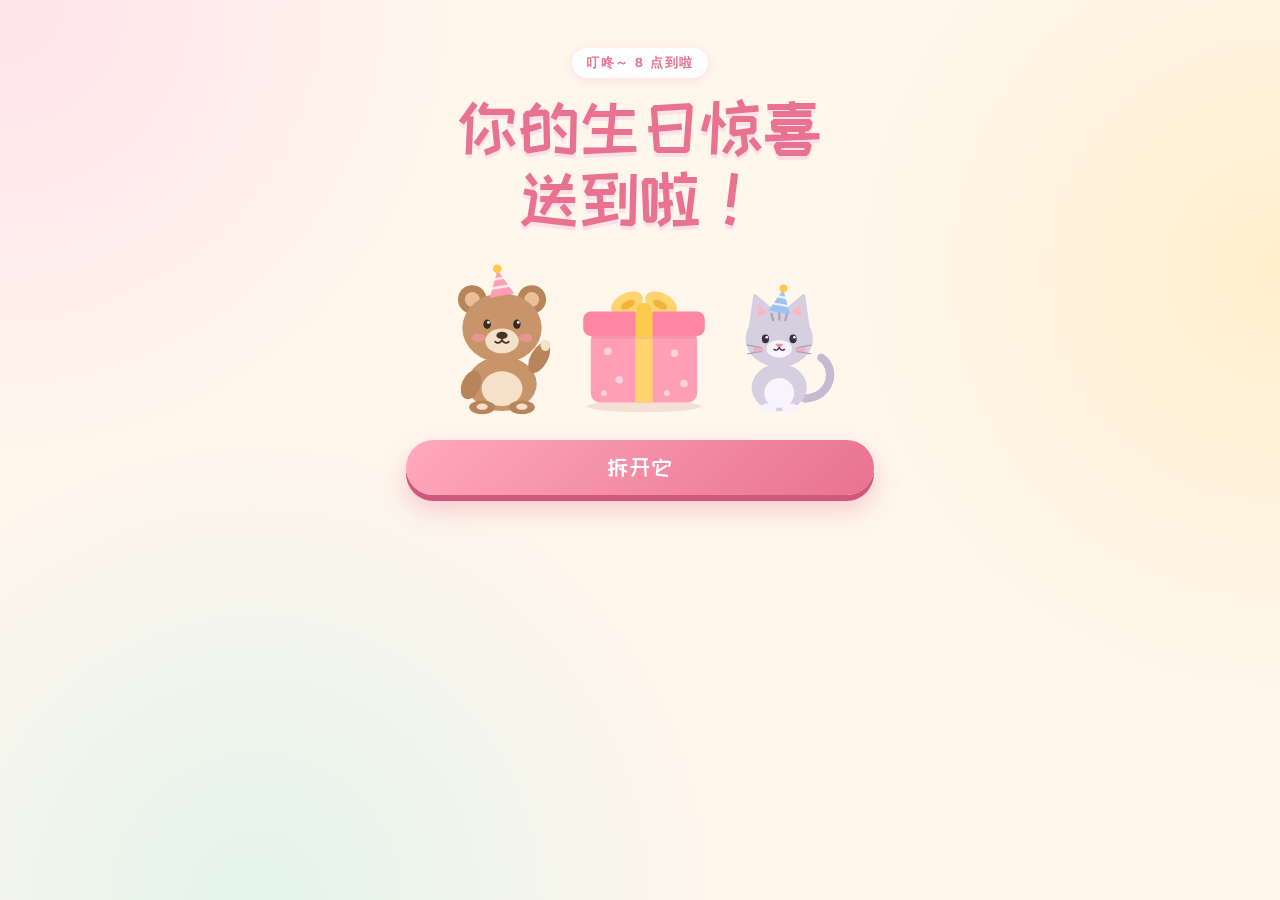
==== commit 31a287f9: "Birthday unlock moves to 8pm ET Co-Authored-By: Claude Opus 5.5 <noreply@anthropic.com>" ====
--- a/birthday/index.html
+++ b/birthday/index.html
@@ -4,9 +4,9 @@
 	<meta charset="utf-8" />
 	<meta name="viewport" content="width=device-width, initial-scale=1, viewport-fit=cover" />
 	<title>生日快乐 ♥</title>
-	<meta name="description" content="今晚 7 点（美东时间）准时开启" />
+	<meta name="description" content="今晚 8 点（美东时间）准时开启" />
 	<meta property="og:title" content="嘘——这里藏着一份生日惊喜" />
-	<meta property="og:description" content="今晚 7 点（美东时间）准时开启" />
+	<meta property="og:description" content="今晚 8 点（美东时间）准时开启" />
 	<meta name="robots" content="noindex" />
 	<meta name="theme-color" content="#fff4ea" />
 	<meta name="format-detection" content="telephone=no" />
@@ -178,7 +178,18 @@
 
 		/* chat */
 		.chat { background: #fff8f1; padding: 16px 14px 14px; }
-		.chat-log { min-height: 40px; }
+		.chat-log {
+			height: clamp(220px, 36vh, 320px);
+			margin: -6px -6px 0;
+			padding: 14px 6px 6px;
+			overflow-y: auto;
+			overscroll-behavior: contain;
+			-webkit-overflow-scrolling: touch;
+			scrollbar-width: none;
+			-webkit-mask-image: linear-gradient(transparent, #000 18px);
+			mask-image: linear-gradient(transparent, #000 18px);
+		}
+		.chat-log::-webkit-scrollbar { display: none; }
 		.msg { display: flex; align-items: flex-end; gap: 8px; margin: 10px 0; animation: pop 0.38s cubic-bezier(0.2, 1.5, 0.4, 1) both; }
 		.msg.no-anim { animation: none; }
 		.msg:first-child { margin-top: 0; }
@@ -410,12 +421,21 @@
 		.point { animation: point 0.9s ease-in-out infinite; }
 		@keyframes point { 50% { transform: translateX(6px); } }
 		.twinkle { transform-box: fill-box; transform-origin: center; animation: twinkle 1.4s ease-in-out infinite; }
-		.twinkle:nth-of-type(2) { animation-delay: 0.45s; }
-		.twinkle:nth-of-type(3) { animation-delay: 0.9s; }
+		.tug { animation: tug 1.8s ease-in-out infinite; }
+		@keyframes tug { 0%, 55%, 100% { transform: translateY(0); } 70% { transform: translateY(5px); } 85% { transform: translateY(1px); } }
+		.zoom-tag { display: inline-block; margin-top: 18px; font-weight: 900; font-size: 13px; letter-spacing: 0.08em; color: #fff; background: #f2a93b; padding: 4px 12px; border-radius: 999px; }
+		.drawer-top { width: min(100%, 360px); margin: 10px auto 0; }
+		.pouch { animation: pouchDrop 0.55s cubic-bezier(0.3, 1.4, 0.5, 1) both; }
+		@keyframes pouchDrop { from { opacity: 0; transform: translateY(-24px); } }
+		.ring { transform-box: fill-box; transform-origin: center; animation: ring 1.6s ease-in-out 1.3s infinite both; }
+		@keyframes ring { 0%, 100% { transform: scale(1) rotate(0); opacity: 1; } 50% { transform: scale(1.12) rotate(24deg); opacity: 0.55; } }
+		.point-dl { animation: pointDl 0.9s ease-in-out infinite; }
+		@keyframes pointDl { 50% { transform: translate(-5px, 4px); } }
 		@keyframes twinkle { 50% { transform: scale(0.4) rotate(45deg); opacity: 0.4; } }
 		.reveal .big { font-family: var(--display); font-size: 26px; line-height: 1.45; color: var(--ink); margin-top: 12px; }
 		.reveal .big b { font-weight: 400; color: var(--pink-deep); }
-		.reveal .small { color: var(--ink-soft); font-weight: 700; margin-top: 8px; line-height: 1.6; }
+		.reveal .small { color: var(--ink-soft); font-weight: 700; margin-top: 10px; line-height: 1.7; }
+		.reveal .small b { color: var(--pink-deep); }
 
 		.scratch {
 			position: relative;
@@ -539,7 +559,7 @@
 					<span class="cd-sep">:</span>
 					<div class="cd-unit"><span class="cd-num" id="cd-s">00</span><span class="cd-cap">秒</span></div>
 				</div>
-				<p class="cd-foot" id="cd-foot">今晚 7 点（美东时间）准时开启</p>
+				<p class="cd-foot" id="cd-foot">今晚 8 点（美东时间）准时开启</p>
 				<button class="btn-big" id="btn-ready" hidden>时间到啦！拆开惊喜</button>
 			</div>
 		</section>
@@ -547,7 +567,7 @@
 		<!-- ============ 7pm, first visit: the doorbell ============ -->
 		<section id="stage-door" class="stage" hidden>
 			<div class="head">
-				<span class="eyebrow">叮咚～ 7 点到啦</span>
+				<span class="eyebrow">叮咚～ 8 点到啦</span>
 				<h1 class="title">你的生日惊喜<br />送到啦！</h1>
 			</div>
 			<div class="door-scene">
@@ -621,8 +641,10 @@
 				<p class="hint" id="giftbox-hint">点一下礼物盒，拆开看看</p>
 				<div class="reveal" id="gift1-reveal" hidden>
 					<div class="stand" data-art="nightstand"></div>
-					<p class="big">去<b>床头柜</b>那里，<br />拉开<b>最下面</b>的那个抽屉～</p>
-					<p class="small">它已经在里面偷偷等你好久啦</p>
+					<p class="big">去<b>床头柜</b>那里，<br />拉开<b>抽屉</b>～</p>
+					<p class="zoom-tag">抽屉里面</p>
+					<div class="drawer-top" data-art="drawer"></div>
+					<p class="small">翻到<b>最底下</b>，<b>左下角</b>有东西在等你～<br />上面盖了一些东西，要翻一翻才找得到哦</p>
 				</div>
 			</section>
 
@@ -667,8 +689,8 @@
 	(() => {
 		'use strict';
 
-		// 2026-09-29 19:00 America/New_York (EDT = UTC-4)
-		const UNLOCK = Date.UTC(2026, 8, 29, 23, 0, 0);
+		// 2026-09-29 20:00 America/New_York (EDT = UTC-4)
+		const UNLOCK = Date.UTC(2026, 8, 30, 0, 0, 0);
 
 		// Preview helpers: ?now=2026-09-29T23:00:05Z pretends it's that moment; ?reset forgets progress.
 		const qs = new URLSearchParams(location.search);
@@ -853,6 +875,10 @@
 			</svg>`;
 		}
 
+		const STAR_D = 'M12 2c.8 5.2 4.8 9.2 10 10-5.2.8-9.2 4.8-10 10-.8-5.2-4.8-9.2-10-10 5.2-.8 9.2-4.8 10-10z';
+		// position lives on the wrapper <g>, so the CSS twinkle can't override it
+		const star = (x, y, k, delay) => `<g transform="translate(${x} ${y}) scale(${k})"><path class="twinkle" style="animation-delay:${delay}s" d="${STAR_D}"/></g>`;
+
 		function nightstand() {
 			return `<svg viewBox="0 0 240 212" aria-hidden="true">
 				<ellipse cx="120" cy="205" rx="94" ry="6" fill="rgba(200,140,120,.2)"/>
@@ -864,19 +890,48 @@
 				<path transform="translate(57 58) scale(.75)" d="${HEART_D}" fill="#ff9fb5"/>
 				<rect x="30" y="86" width="180" height="14" rx="6" fill="#b8845a"/>
 				<rect x="40" y="98" width="160" height="96" rx="6" fill="#d9a878"/>
-				<rect x="50" y="106" width="140" height="24" rx="5" fill="#e9c197"/><circle cx="120" cy="118" r="4" fill="#a5704a"/>
-				<rect x="50" y="136" width="140" height="24" rx="5" fill="#e9c197"/><circle cx="120" cy="148" r="4" fill="#a5704a"/>
-				<g class="drawer-hot"><rect x="48" y="164" width="144" height="26" rx="6" fill="#ffe6f0" stroke="#e8728f" stroke-width="3"/></g>
-				<rect x="50" y="166" width="140" height="22" rx="5" fill="#fff4c9"/>
-				<circle cx="120" cy="177" r="4" fill="#a5704a"/>
-				<path transform="translate(137 170) scale(.55)" d="${HEART_D}" fill="#e8728f"/>
+				<g class="drawer-hot"><rect x="46" y="104" width="148" height="84" rx="8" fill="#ffe6f0" stroke="#e8728f" stroke-width="3"/></g>
+				<g class="tug">
+					<rect x="50" y="108" width="140" height="76" rx="6" fill="#fff4c9"/>
+					<rect x="102" y="140" width="36" height="9" rx="4.5" fill="#a5704a"/>
+					<path transform="translate(150 130) scale(.6)" d="${HEART_D}" fill="#e8728f"/>
+				</g>
 				<rect x="48" y="192" width="10" height="12" rx="3" fill="#b8845a"/><rect x="182" y="192" width="10" height="12" rx="3" fill="#b8845a"/>
-				<g fill="#ffc94d">
-					<path class="twinkle" transform="translate(196 150) scale(.7)" d="M12 2c.8 5.2 4.8 9.2 10 10-5.2.8-9.2 4.8-10 10-.8-5.2-4.8-9.2-10-10 5.2-.8 9.2-4.8 10-10z"/>
-					<path class="twinkle" transform="translate(204 178) scale(.5)" d="M12 2c.8 5.2 4.8 9.2 10 10-5.2.8-9.2 4.8-10 10-.8-5.2-4.8-9.2-10-10 5.2-.8 9.2-4.8 10-10z"/>
-					<path class="twinkle" transform="translate(28 150) scale(.45)" d="M12 2c.8 5.2 4.8 9.2 10 10-5.2.8-9.2 4.8-10 10-.8-5.2-4.8-9.2-10-10 5.2-.8 9.2-4.8 10-10z"/>
+				<g fill="#ffc94d">${star(198, 112, 0.7, 0)}${star(206, 160, 0.5, 0.45)}${star(24, 104, 0.45, 0.9)}</g>
+				<g class="point"><path d="M4 146 h30 M24 136 l10 10 l-10 10" stroke="#e8728f" stroke-width="5" fill="none" stroke-linecap="round" stroke-linejoin="round"/></g>
+			</svg>`;
+		}
+
+		// Top-down view inside the drawer: soft pouches on top, the card tucked underneath, front-left corner.
+		function drawerInside() {
+			const pouch = (x, y, r, fill, i) => `<g class="pouch" style="animation-delay:${0.15 + i * 0.09}s"><g transform="translate(${x} ${y}) rotate(${r})">
+				<rect x="-38" y="-22" width="76" height="44" rx="13" fill="${fill}" stroke="rgba(160,110,90,.2)" stroke-width="1.5"/>
+				<rect x="-31" y="-15" width="62" height="30" rx="9" fill="none" stroke="#fff" stroke-width="2" stroke-dasharray="4 4"/>
+			</g></g>`;
+			const layers = [
+				[60, 52, -10, '#e8e1f7'], [140, 46, 12, '#fff1cf'], [222, 50, -6, '#ffe1ea'],
+				[160, 96, -14, '#dff3ea'], [240, 106, 16, '#f8ebdf'], [196, 152, -8, '#e8e1f7'],
+				[252, 164, 10, '#fff1cf'], [70, 110, 8, '#f8ebdf'], [116, 146, -18, '#ffe1ea'],
+			];
+			return `<svg viewBox="0 0 300 212" aria-hidden="true">
+				<rect x="4" y="4" width="292" height="204" rx="18" fill="#c8956a"/>
+				<rect x="16" y="16" width="268" height="180" rx="10" fill="#a8744c"/>
+				<rect x="22" y="22" width="256" height="170" rx="7" fill="#f3e0c8"/>
+				<clipPath id="drawer-floor"><rect x="22" y="22" width="256" height="170" rx="7"/></clipPath>
+				<g clip-path="url(#drawer-floor)">
+				<g transform="rotate(-8 80 152)">
+					<rect x="36" y="124" width="88" height="56" rx="6" fill="#fff" stroke="#f2a7ba" stroke-width="3"/>
+					<path d="M36 130 L80 156 L124 130" stroke="#f7c6d2" stroke-width="2.5" fill="none"/>
+					<path transform="translate(47 147) scale(.8)" d="${HEART_D}" fill="#e8728f"/>
 				</g>
-				<g class="point"><path d="M4 177 h30 M24 167 l10 10 l-10 10" stroke="#e8728f" stroke-width="5" fill="none" stroke-linecap="round" stroke-linejoin="round"/></g>
+				${layers.map(([x, y, r, f], i) => pouch(x, y, r, f, i)).join('')}
+				</g>
+				<circle class="ring" cx="60" cy="161" r="29" fill="none" stroke="#ffc94d" stroke-width="4" stroke-dasharray="7 6"/>
+				<g fill="#ffc94d">${star(14, 176, 0.5, 0.2)}${star(92, 176, 0.42, 0.7)}${star(20, 118, 0.4, 1.1)}</g>
+				<g class="point-dl">
+					<path d="M152 110 L102 147 M102 147 l16 -0.5 M102 147 l5 -15" stroke="#fff" stroke-width="9" fill="none" stroke-linecap="round" stroke-linejoin="round"/>
+					<path d="M152 110 L102 147 M102 147 l16 -0.5 M102 147 l5 -15" stroke="#e8728f" stroke-width="5" fill="none" stroke-linecap="round" stroke-linejoin="round"/>
+				</g>
 			</svg>`;
 		}
 
@@ -899,6 +954,7 @@
 			'gift-locked': () => gift({ locked: true }),
 			cake,
 			nightstand,
+			drawer: drawerInside,
 			heart: () => ICONS.heart,
 			'balloon-pink': () => balloon('#ffadc0', '#fff'),
 			'balloon-blue': () => balloon('#a9cdf5', '#fff'),
@@ -1009,77 +1065,177 @@
 			confetti.pop(r.left + r.width / 2, r.top + r.height / 2, count);
 		}
 
-		/* ================= sound (tiny music box) ================= */
+		/* ================= sound: a soft music-box Happy Birthday ================= */
 
 		const sound = (() => {
-			let ac = null, bus = null, endTimer = 0;
-			const N = { G4: 392, A4: 440, B4: 493.88, C5: 523.25, D5: 587.33, E5: 659.25, F5: 698.46, G5: 783.99, C6: 1046.5 };
-			const SONG = [
-				['G4', 0.75], ['G4', 0.25], ['A4', 1], ['G4', 1], ['C5', 1], ['B4', 2],
-				['G4', 0.75], ['G4', 0.25], ['A4', 1], ['G4', 1], ['D5', 1], ['C5', 2],
-				['G4', 0.75], ['G4', 0.25], ['G5', 1], ['E5', 1], ['C5', 1], ['B4', 1], ['A4', 2],
-				['F5', 0.75], ['F5', 0.25], ['E5', 1], ['C5', 1], ['D5', 1], ['C5', 3],
-			];
-			let onEnd = () => {};
+			let ac = null, out = null, bus = null;
+			let timer = 0, endTimer = 0, onEnd = () => {};
+			const hz = (m) => 440 * Math.pow(2, (m - 69) / 12);
 
 			function ctx() {
 				if (!ac) {
 					const AC = window.AudioContext || window.webkitAudioContext;
 					if (!AC) return null;
+					// iOS: play like media, so the ring/silent switch doesn't mute it
+					try { if (navigator.audioSession) navigator.audioSession.type = 'playback'; } catch (e) {}
 					ac = new AC();
+					const comp = ac.createDynamicsCompressor();
+					comp.connect(ac.destination);
+					out = ac.createGain();
+					out.gain.value = 0.35;
+					out.connect(comp);
 				}
 				if (ac.state === 'suspended') ac.resume();
 				return ac;
 			}
-			function tone(dest, f, t, dur, vol) {
-				const tail = Math.max(dur, 0.3) + 0.6;
+
+			/* instruments — each takes (destination, startTime, ...) */
+			function lead(dest, m, t, dur) {
+				const len = Math.max(0.12, dur * 0.9);
 				const g = ac.createGain();
+				const f = ac.createBiquadFilter();
+				f.type = 'lowpass';
+				f.frequency.value = 1800;
+				f.connect(g);
+				g.connect(dest);
 				g.gain.setValueAtTime(0.0001, t);
-				g.gain.exponentialRampToValueAtTime(vol, t + 0.015);
-				g.gain.exponentialRampToValueAtTime(0.0001, t + tail);
+				g.gain.exponentialRampToValueAtTime(0.12, t + 0.02);
+				g.gain.exponentialRampToValueAtTime(0.05, t + 0.35);
+				g.gain.setValueAtTime(0.05, t + Math.max(len, 0.36));
+				g.gain.exponentialRampToValueAtTime(0.0001, t + Math.max(len, 0.36) + 0.35);
+				const o1 = ac.createOscillator();
+				o1.type = 'sine';
+				o1.frequency.value = hz(m);
+				o1.connect(f);
+				const o2 = ac.createOscillator();
+				const g2 = ac.createGain();
+				o2.type = 'sine';
+				o2.frequency.value = hz(m + 12);
+				g2.gain.value = 0.18;
+				o2.connect(g2);
+				g2.connect(f);
+				if (dur > 0.5) {
+					const lfo = ac.createOscillator();
+					const depth = ac.createGain();
+					lfo.frequency.value = 6;
+					depth.gain.value = hz(m) * 0.006;
+					lfo.connect(depth);
+					depth.connect(o1.frequency);
+					lfo.start(t + 0.15);
+					lfo.stop(t + Math.max(len, 0.36) + 0.4);
+				}
+				[o1, o2].forEach((o) => { o.start(t); o.stop(t + Math.max(len, 0.36) + 0.4); });
+			}
+			function pluck(dest, notes, t, vol, dec, type) {
+				const g = ac.createGain();
 				g.connect(dest);
-				[[1, 1], [2, 0.28], [3, 0.07]].forEach(([m, amp]) => {
+				g.gain.setValueAtTime(0.0001, t);
+				g.gain.exponentialRampToValueAtTime(vol, t + 0.005);
+				g.gain.exponentialRampToValueAtTime(0.0001, t + dec);
+				notes.forEach((m) => {
 					const o = ac.createOscillator();
-					const og = ac.createGain();
-					o.type = 'sine';
-					o.frequency.value = f * m;
-					og.gain.value = amp;
-					o.connect(og); og.connect(g);
-					o.start(t); o.stop(t + tail + 0.05);
+					o.type = type || 'sine';
+					o.frequency.value = hz(m);
+					o.connect(g);
+					o.start(t);
+					o.stop(t + dec + 0.02);
 				});
 			}
-			function newBus() {
-				const b = ac.createGain();
-				b.connect(ac.destination);
-				return b;
-			}
+			function bass(dest, m, t) {
+				pluck(dest, [m + 12], t, 0.08, 0.5);
+			}
+			/* the arrangement: little intro, a gentle waltz in C, lift to D, soft rolled ending */
+			const MELODY = [
+				[[69, 0, 1], [67, 1, 1], [72, 2, 1]],
+				[[71, 0, 2], [67, 2, 0.75], [67, 2.75, 0.25]],
+				[[69, 0, 1], [67, 1, 1], [74, 2, 1]],
+				[[72, 0, 2], [67, 2, 0.75], [67, 2.75, 0.25]],
+				[[79, 0, 1], [76, 1, 1], [72, 2, 1]],
+				[[71, 0, 1], [69, 1, 1], [77, 2, 0.75], [77, 2.75, 0.25]],
+				[[76, 0, 1], [72, 1, 1], [74, 2, 1]],
+				[[72, 0, 2]],
+			];
+			const CH = {
+				C: { b: 48, s: [60, 64, 67] }, G7: { b: 43, s: [59, 65, 67] }, F: { b: 41, s: [57, 60, 65] },
+				C7: { b: 48, s: [58, 64, 67] }, A7: { b: 45, s: [57, 61, 67] },
+			};
+			const BARS = [['C', 'C', 'C'], ['G7', 'G7', 'G7'], ['G7', 'G7', 'G7'], ['C', 'C', 'C'], ['C', 'C7', 'C7'], ['F', 'F', 'F'], ['C', 'C', 'G7'], ['C', 'C', 'C']];
+
+			function arrangement() {
+				const ev = [];
+				const at = (beat, fn) => ev.push([beat, fn]);
+				// intro: ta-da-da-DAA! then the "Hap-py" pickup
+				[[72, 0], [76, 0.33], [79, 0.67]].forEach(([m, b]) => at(b, (d, t) => pluck(d, [m + 12], t, 0.05, 0.5)));
+				at(1, (d, t) => pluck(d, [72, 76, 79, 84], t, 0.03, 1.2));
+				at(2, (d, t, beat) => lead(d, 67, t, 0.75 * beat));
+				at(2.75, (d, t, beat) => lead(d, 67, t, 0.25 * beat));
+				let bar = 3;
+				[0, 2].forEach((key, verse) => {
+					for (let i = 0; i < 8; i++, bar += 3) {
+						const b0 = bar;
+						MELODY[i].forEach(([m, s, l]) => at(b0 + s, (d, t, beat) => lead(d, m + key, t, l * beat)));
+						const [c1, c2, c3] = BARS[i];
+						const last = i === 7;
+						at(b0, (d, t) => bass(d, CH[c1].b + key, t));
+						at(b0 + 1, (d, t) => pluck(d, CH[c2].s.map((n) => n + 12 + key), t, 0.018, 0.4));
+						if (last && verse === 0) {
+							// gentle pivot on A7 into the new key, with the pickup in D
+							at(b0 + 2, (d, t) => pluck(d, CH.A7.s.map((n) => n + 12), t, 0.02, 0.5));
+							at(b0 + 2, (d, t, beat) => lead(d, 69, t, 0.75 * beat));
+							at(b0 + 2.75, (d, t, beat) => lead(d, 69, t, 0.25 * beat));
+						} else if (!last) {
+							at(b0 + 2, (d, t) => pluck(d, CH[c3].s.map((n) => n + 12 + key), t, 0.018, 0.4));
+						}
+					}
+				});
+				// ending: a soft rolled chord and a little twinkle on top
+				[74, 78, 81, 86].forEach((m, k) => at(bar + k * 0.33, (d, t) => pluck(d, [m], t, 0.04, 1.4)));
+				at(bar + 1.5, (d, t) => pluck(d, [62, 66, 69, 74], t, 0.025, 2.2));
+				[93, 98].forEach((m, k) => at(bar + 2.5 + k * 0.4, (d, t) => pluck(d, [m], t, 0.02, 0.9)));
+				return ev.sort((a, b) => a[0] - b[0]);
+			}
+
 			return {
 				unlock() {
 					if (!ctx()) return;
-					const b = ac.createBuffer(1, 1, 22050);
 					const src = ac.createBufferSource();
-					src.buffer = b;
+					src.buffer = ac.createBuffer(1, 1, 22050);
 					src.connect(ac.destination);
 					src.start(0);
 				},
 				chime() {
 					if (!ctx()) return;
-					const b = newBus();
-					['C5', 'E5', 'G5', 'C6'].forEach((n, i) => tone(b, N[n], ac.currentTime + 0.05 + i * 0.09, 0.3, 0.12));
+					[84, 88, 91, 96].forEach((m, i) => pluck(out, [m], ac.currentTime + 0.05 + i * 0.09, 0.035, 0.6));
 				},
 				play(done) {
 					if (!ctx()) return false;
 					this.stop();
 					onEnd = done || (() => {});
-					bus = newBus();
-					const beat = 0.42;
-					let t = ac.currentTime + 0.08;
-					for (const [n, d] of SONG) { tone(bus, N[n], t, d * beat, 0.15); t += d * beat; }
-					endTimer = setTimeout(() => { bus = null; onEnd(); }, (t - ac.currentTime) * 1000 + 600);
+					const b = ac.createGain();
+					b.connect(out);
+					bus = b;
+					const beat = 0.4;
+					const ev = arrangement();
+					const t0 = ac.currentTime + 0.12;
+					let i = 0;
+					// schedule a quarter-second ahead at a time, so stop() is instant and nodes stay few
+					const pump = () => {
+						const horizon = ac.currentTime + 0.25;
+						while (i < ev.length && t0 + ev[i][0] * beat < horizon) {
+							ev[i][1](b, Math.max(t0 + ev[i][0] * beat, ac.currentTime), beat);
+							i++;
+						}
+						if (i >= ev.length) { clearInterval(timer); timer = 0; }
+					};
+					pump();
+					timer = setInterval(pump, 60);
+					endTimer = setTimeout(() => { bus = null; onEnd(); }, (ev[ev.length - 1][0] * beat + 1.2) * 1000);
 					return true;
 				},
 				stop() {
+					clearInterval(timer);
 					clearTimeout(endTimer);
+					timer = 0;
 					if (bus) {
 						const b = bus;
 						b.gain.setTargetAtTime(0, ac.currentTime, 0.04);
@@ -1089,6 +1245,7 @@
 					}
 				},
 				get playing() { return !!bus; },
+				get running() { return !!ac && ac.state === 'running'; },
 			};
 		})();
 
@@ -1106,10 +1263,10 @@
 
 		const OPENING = ['嘿嘿，被我抓到了吧～', '礼物还锁着呢，现在不可以偷看哦'];
 		const FIRST_CHIP = '什么时候可以看？';
-		const FIRST_REPLY = '好吧好吧，那我允许你7点打开';
+		const FIRST_REPLY = '好吧好吧，那我允许你8点打开';
 		const MORE_CHIPS = ['能不能提前一点点？', '给点提示嘛', '哼'];
 		const RANDOM = ['倒计时已经在走啦，不许催～', '再等一下下嘛', '嘘——惊喜要留到最后', '我也很着急的！但是要忍住', '猫猫说：喵～（意思是再等等）'];
-		const GIFT_TEASE = ['锁住啦！', '不可以偷看！', '7 点才能开哦', '摇也没用～', '里面是什么呢～', '嘿，放下它！'];
+		const GIFT_TEASE = ['锁住啦！', '不可以偷看！', '8 点才能开哦', '摇也没用～', '里面是什么呢～', '嘿，放下它！'];
 
 		let unlocked = false, busy = false, tickTimer = 0, lastSec = -1, giftTaps = 0, toastTimer = 0;
 		const chatLog = $('#chat-log');
@@ -1120,6 +1277,11 @@
 		function scrollIntoViewIfNeeded(el) {
 			const r = el.getBoundingClientRect();
 			if (r.bottom > window.innerHeight - 12 || r.top < 0) el.scrollIntoView({ block: 'nearest', behavior: reduced ? 'auto' : 'smooth' });
+		}
+
+		// The chat is a fixed-height window: new messages scroll it, the page below stays put.
+		function toBottom(smooth) {
+			chatLog.scrollTo({ top: chatLog.scrollHeight, behavior: smooth && !reduced ? 'smooth' : 'auto' });
 		}
 
 		function addMsg(who, text, instant) {
@@ -1128,7 +1290,7 @@
 			row.innerHTML = `<div class="av">${who === 'you' ? catFace() : bearFace()}</div><div class="bubble"></div>`;
 			row.querySelector('.bubble').textContent = text;
 			chatLog.appendChild(row);
-			if (!instant) scrollIntoViewIfNeeded(row);
+			toBottom(!instant);
 			return row;
 		}
 
@@ -1137,7 +1299,7 @@
 			t.className = 'msg bear typing';
 			t.innerHTML = `<div class="av">${bearFace()}</div><div class="bubble"><span></span><span></span><span></span></div>`;
 			chatLog.appendChild(t);
-			scrollIntoViewIfNeeded(t);
+			toBottom(true);
 			await sleep(delay);
 			t.remove();
 			addMsg('bear', text);
@@ -1156,10 +1318,10 @@
 		}
 
 		function replyTo(t) {
-			if (/爱|想你|想我|miss|love/i.test(t)) return '我也超级想你的 ♥ 但还是要 7 点才能开哦';
+			if (/爱|想你|想我|miss|love/i.test(t)) return '我也超级想你的 ♥ 但还是要 8 点才能开哦';
 			if (/提示|hint|是什么|啥/i.test(t)) return '提示：一共有两份哦，别的……不能再说了';
 			if (/提前|现在|马上|立刻|早点|now/i.test(t)) return '不行不行，一秒都不能提前～';
-			if (/几点|什么时候|多久|when/i.test(t)) return '晚上 7 点呀（美东时间），看倒计时～';
+			if (/几点|什么时候|多久|when/i.test(t)) return '晚上 8 点呀（美东时间），看倒计时～';
 			if (/哼|生气|坏|讨厌/.test(t)) return '不许哼～ 很快的，乖乖等一下嘛';
 			return pick(RANDOM);
 		}
@@ -1182,7 +1344,7 @@
 					setChips(MORE_CHIPS);
 				}
 			} else {
-				await bearSays(unlocked ? '7 点已经到啦！快去拆！' : replyTo(text), 800);
+				await bearSays(unlocked ? '8 点已经到啦！快去拆！' : replyTo(text), 800);
 			}
 			busy = false;
 		}
@@ -1236,7 +1398,7 @@
 			chips.innerHTML = '';
 			composer.hidden = true;
 			confetti.rain(70);
-			bearSays('7 点到啦！！快去拆礼物！', 500).then(() => $('#btn-ready').scrollIntoView({ block: 'center', behavior: 'smooth' }));
+			bearSays('8 点到啦！！快去拆礼物！', 500).then(() => $('#btn-ready').scrollIntoView({ block: 'center', behavior: 'smooth' }));
 		}
 
 		async function enterLock() {
@@ -1271,6 +1433,7 @@
 			if (unlocked) return;
 			setChips([FIRST_CHIP], true);
 			composer.hidden = false;
+			scrollIntoViewIfNeeded(composer);
 		}
 
 		/* ================= 7pm: the doorbell ================= */
@@ -1377,10 +1540,30 @@
 				music.classList.toggle('on', on);
 				music.setAttribute('aria-label', on ? '停止生日歌' : '播放生日歌');
 			};
+			const startSong = () => {
+				if (!sound.playing && sound.play(() => setMusic(false))) setMusic(true);
+			};
 			music.addEventListener('click', () => {
 				if (sound.playing) { sound.stop(); return; }
-				if (sound.play(() => setMusic(false))) setMusic(true);
+				sound.unlock();
+				startSong();
 			});
+			document.addEventListener('visibilitychange', () => { if (document.hidden) sound.stop(); });
+
+			// The song starts as soon as she's in. If the browser hasn't let audio start yet
+			// (e.g. coming back later, no tap so far), it starts on her first tap anywhere.
+			if (fresh && sound.running) setTimeout(startSong, 350);
+			else {
+				const firstTap = (e) => {
+					if (e.target.closest && e.target.closest('#music')) return;
+					document.removeEventListener('pointerup', firstTap);
+					document.removeEventListener('keydown', firstTap);
+					sound.unlock();
+					startSong();
+				};
+				document.addEventListener('pointerup', firstTap);
+				document.addEventListener('keydown', firstTap);
+			}
 
 			// cake
 			const cakeBtn = $('#cake');
@@ -1393,7 +1576,8 @@
 				hint.innerHTML = '愿望收到啦！<br />一定会实现的～';
 				setTimeout(() => {
 					popAt(cakeBtn, 110);
-					if (sound.play(() => setMusic(false))) setMusic(true);
+					if (sound.playing) sound.chime();
+					else startSong();
 					relight.hidden = false;
 				}, 450);
 			});
@@ -1462,27 +1646,24 @@
 				setTimeout(() => { img.src = `${img.dataset.src}?r=${Date.now()}`; }, 800);
 			});
 
+			// Not remembered on purpose: every visit starts with the card covered again.
 			let done = false;
-			const finish = (fresh) => {
+			const finish = () => {
 				if (done) return;
 				done = true;
-				store.set('scratched', '1');
 				cv.classList.add('gone');
 				setTimeout(() => cv.remove(), 700);
 				wrap.classList.add('revealed');
 				nudge.textContent = '';
 				skip.hidden = true;
 				$('#scratch-done').hidden = false;
-				if (fresh) {
-					popAt(wrap, 110);
-					sound.chime();
-					if (navigator.vibrate) navigator.vibrate([20, 50, 30]);
-				}
+				popAt(wrap, 110);
+				sound.chime();
+				if (navigator.vibrate) navigator.vibrate([20, 50, 30]);
 			};
 			img.addEventListener('click', () => { if (done) window.open(img.src, '_blank'); });
-			skip.addEventListener('click', () => finish(true));
-
-			if (store.get('scratched')) { finish(false); return; }
+			skip.addEventListener('click', finish);
+
 
 			const BRUSH = 46;
 			const DISPLAY = '"ZCOOL KuaiLe", "PingFang SC", "Hiragino Sans GB", sans-serif';
@@ -1618,7 +1799,7 @@
 			}
 			function check() {
 				const f = progress();
-				if (f > 0.52) finish(true);
+				if (f > 0.52) finish();
 				else if (f > 0.25) nudge.textContent = '快看到了！再刮刮～';
 				else if (f > 0.04) nudge.textContent = '对对对，就是这样～';
 			}
